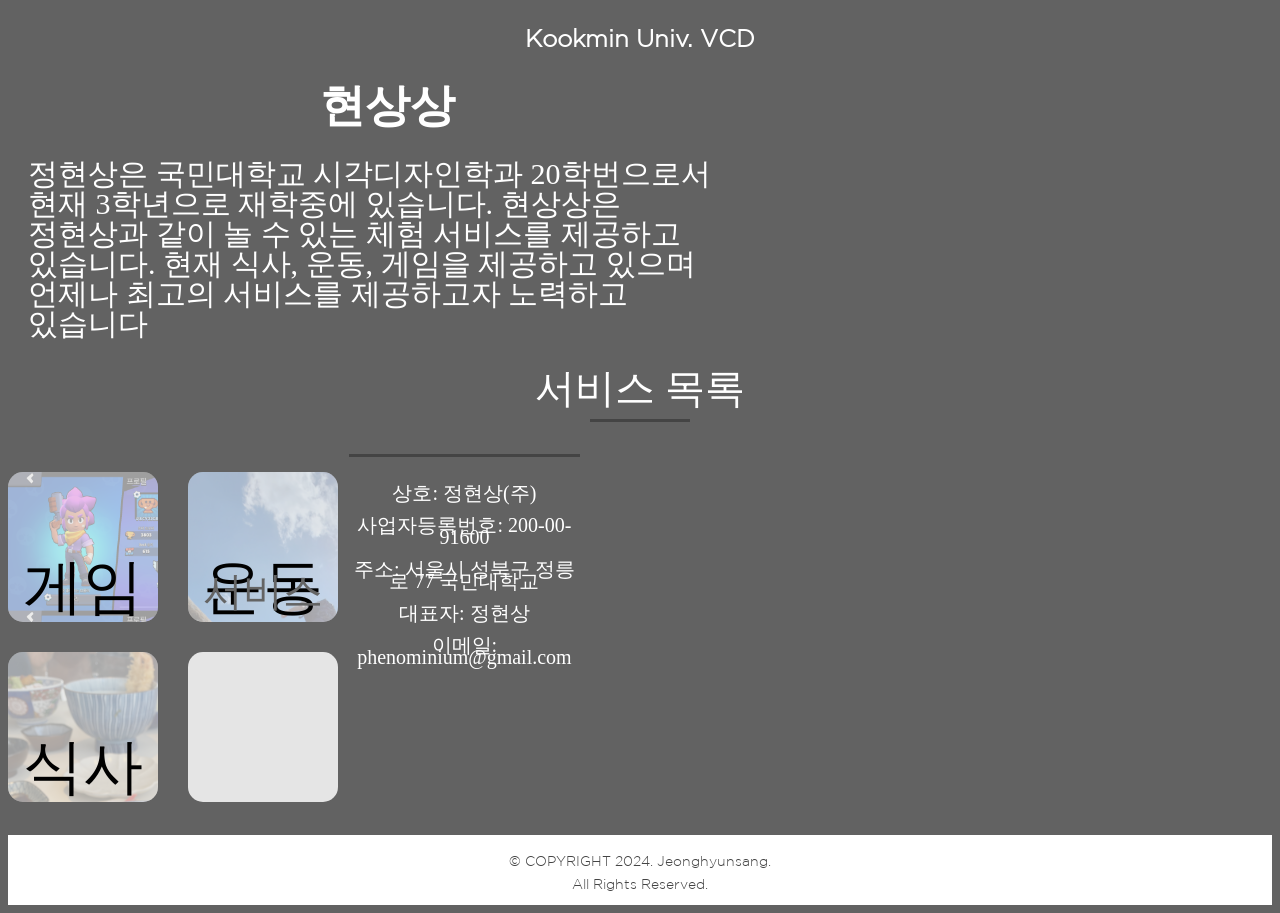
==== index.html @ a93185b3 "sports" ====
<!DOCTYPE html>
<html>
<head>
<meta name="viewport" content="width=device-width, initial-scale=1.0">
<link rel="stylesheet" href="./index.css">
</head>

<div class="title-header" >
  <h2>Kookmin Univ. VCD
  </h2>
</div>

<div style="overflow:auto">

  <div class="main">
    <h2>현상상</h2>
    <p>정현상은 국민대학교 시각디자인학과 20학번으로서 현재 3학년으로 재학중에 있습니다. 현상상은 정현상과 같이 놀 수 있는 체험 서비스를 제공하고 있습니다. 현재 식사, 운동, 게임을 제공하고 있으며 언제나 최고의 서비스를 제공하고자 노력하고  있습니다 </p>
  </div>

  <div class="service">서비스 목록</div>
  <div class="line"></div>

  <div class="menu"> 
    <a class="game" onclick="showPopup()"><div class="gg">게임</div></a>

    <a class="sports" onclick="showPopup2()"><div class="gg">운동</div></a>

    <a class="meal" onclick="showPopup1()"><div class="gg">식사</div></a>

    <div class="popup1" id="popup1">
      <div class="popup-meal">
          <span class="close" onclick="closePopup1()">&times;</span>
          <ol class="list">
         <li>매운 요리나 바다향이 강한 음식(ex.굴,홍합 등) 불가</li>
         <li>면류를 취식 시, 되도록 소리를 줄이기 </li>
         <li>가능한 나무의자나 좌식 테이블보다는 쿠션 의자를 이용하기</li>
         <li>혼잡한 시간대나 웨이팅이 있는 가게는 가급적 피하기
        </li>
         <li>입안에 음식물이 있는 상태로 대화하지 않기</li>
         <li>같이 수저 세팅하거나, 물 세팅 도와줄 것</li>
         <li>메뉴 선정을 쉽게 못함으로 주도적으로 메뉴 선정 할 것</li>
         <li>음식 사진 촬영시 1분 이상 찍지 않기</li>
         <li>되도록 다양한 메뉴 시키기</li>
         <li>낮에는 술 마시지 않기</li>
        </ol>
        <button class="button">동의합니다</button>
      </div>
  </div>
    <a class="prepared"><div class="gg1">서비스 준비중</div></a>
  </div>


  <div class="popup2" id="popup2">
    <div class="popup-sports">
        <span class="close" onclick="closePopup2()">&times;</span>
        <ol class="list">
       <li>목적지까지의 이동시간이 1시간 이내만 가능 
      </li>
       <li>처음하는 운동일 시, 최소 휴식시간 (20분) 보장 필수
 </li>
       <li>이틀연속 이용은 불가능 (최소 하루 휴식 보장)
      </li>
       <li>비상상황에 대처가 불가능함으로 운동 전에
        스스로 스트레칭 하고 안전사고에 유의
      </li>
       <li>하루에 두번 이상 이용 불가
      </li>
       <li>목숨 걸고 감정적으로 하지않기
      </li>
       <li>아프거나 힘들경우 즉시 보고</li>
       <li>운동 내기를 할 경우 서로가 부담되지않는 선에서 가능</li>
       <li>웃으면서 즐길 수 있을정도로만 하기</li>
       <li>기온이 30도 이상일 경우, 야외 활동 불가 (수영장 등 예외)</li>
      </ol>
      <a href ="reservation.html"button class="button" onclick="agree()">동의합니다</a>
    </div>
</div>


  <div class="popup" id="popup">
    <div class="popup-content">
        <span class="close" onclick="closePopup()">&times;</span>
        <ol class="list">
        <li>공포게임을 플레이 할 경우 갑작스러운 큰 소리 주의</li>
       <li>과한 비난 금지, 어떠한 플레이든 따뜻하게 대할 것 </li>
       <li>보드 게임 시 2시간이 넘어가는 순간 집중력 저하가 일어날 수 있음</li>
       <li>어떠한 결과든 승복하고 받아들이기
      </li>
       <li>시간 연장은 최대 1시간 까지 가능</li>
       <li>부정적인 태도 금지</li>
       <li>때때로 승패를 받아들이는데 시간이 걸릴 수도 있음</li>
       <li>즐기는 것을 최우선으로 하기</li>
       <li>중간 중간 휴식시간 5분 필수</li>
       <li>기물 파손 유의</li>
      </ol>
      <button class="button">동의합니다</button>
    </div>
</div>


  <div class="right">
    <div class="line2"></div>
    <p>상호: 정현상(주)</p>
    <p>사업자등록번호: 200-00-91600</p>
    <p>주소: 서울시 성북구 정릉로 77 국민대학교 </p>
    <p>대표자: 정현상</p>
    <p>이메일: phenominium@gmail.com</p>
  </div>
</div>

<div class="copyrights">
    © COPYRIGHT 2024. Jeonghyunsang. <br>All Rights Reserved.
</div>
<script src="./index.js"></script>
</body>
</html>
---- index.css ----
@font-face{
    font-family: 'gotham';
    src: url(./font/Gotham-Font/GothamLight.ttf);
}

@font-face{
  font-family: 'dongle';
  src: url(./font/Dongle-Light.ttf);
}

* {
    box-sizing: border-box;   
    color: white;
}

body{
  background-color: #626262;

}

.title-header {
  text-align:center;
  border-radius: 20px;
}

.title-header h2 {
  font-size: 24px;
  font-family: 'gotham';
  color:rgb(255, 255, 255);
  line-height: 20px;
  margin: 0;
  padding: 20px 0 6px;
}

.service{
  font-size: 40px;
  text-align: center;
  font-family: 'dongle';
  line-height: 40px;
}

.menu {
  float: left;
  text-align: center;
  display: grid;
  grid-template-columns: repeat(2, 150px);
  grid-template-rows: repeat(2, 150px);
  gap: 30px;
  justify-content:center;
  padding: 40px 0 30px 0;
  font-family: 'dongle';
  font-size: 30px;
  overflow: hidden;
}

.menu a {
  background-color: #e5e5e5;
  display: block;
  color: black;
  border-radius: 15px;
}

.game {
  position: relative; 
  display: inline-block;
  line-height: 30vh;
  font-size: 60px;
  cursor: pointer;
}

.game::before {
  content: ""; 
  position: absolute; 
  top: 0;
  left: 0;
  width: 100%;
  height: 100%;
  background-image: url(./img/IMG_1696.PNG) ;
  border-radius: 15px;
  background-size: 200%;
  opacity: 0.3;
}

.game:hover::before {
  opacity: 1; 
  transform: 1s linear;
}

.popup {
  display: none;
  position: fixed;
  top: 0;
  left: 0;
  width: 100%;
  height: 100%;
  background-color: rgba(0, 0, 0, 0.5);
  z-index: 999;
  word-break: keep-all;
  font-family: 'dongle';
  font-size: 30px;
  
}

.popup1 {
  display: none;
  position: fixed;
  top: 0;
  left: 0;
  width: 100%;
  height: 100%;
  background-color: rgba(0, 0, 0, 0.5);
  z-index: 999;
  word-break: keep-all;
  font-family: 'dongle';
  font-size: 30px;
}

.popup2 {
  display: none;
  position: fixed;
  top: 0;
  left: 0;
  width: 100%;
  height: 100%;
  background-color: rgba(0, 0, 0, 0.5);
  z-index: 999;
  word-break: keep-all;
  font-family: 'dongle';
  font-size: 30px;
}

.popup-content {
  background-color: rgb(70, 70, 70);
  color:#f5f5f5;
  width: 400px;
  padding: 20px;
  border-radius: 0px;
  position: absolute;
  top: 50%;
  left: 50%;
  transform: translate(-50%, -50%);
  display: flex;
  flex-direction: column;
  justify-content: space-between;
  height: auto;
  line-height: 30px;
}

.popup-meal {
  background-color: rgb(70, 70, 70);
  color:#f5f5f5;
  width: 400px;
  padding: 20px;
  border-radius: 10px;
  position: absolute;
  top: 50%;
  left: 50%;
  transform: translate(-50%, -50%);
  display: flex;
  flex-direction: column;
  height: auto;
  line-height: 30px;
  text-align: left;

}


.popup-sports {
  background-color: rgb(70, 70, 70);
  color:#f5f5f5;
  width: 400px;
  padding: 20px;
  border-radius: 10px;
  position: absolute;
  top: 50%;
  left: 50%;
  transform: translate(-50%, -50%);
  display: flex;
  flex-direction: column;
  justify-content: space-between;
  height: auto;
  line-height: 30px;
  text-align: left;
}


.close {
  position: relative;
  right: 3%;
  cursor: pointer;
  font-size: 100px;
}


.sports {
  position: relative; 
  display: inline-block;
  line-height: 30vh;
  font-size: 60px;
}

.sports::before {
  content: ""; 
  position: absolute; 
  top: 0;
  left: 0;
  width: 100%;
  height: 100%;
  background-image: url(./img/IMG_1608.JPG) ;
  border-radius: 15px;
  background-size: 200%;
  opacity: 0.3;
}


.meal {
  position: relative; 
  display: inline-block;
  font-size: 60px;
  line-height: 30vh;

}

.meal::before {
  content: ""; 
  position: absolute; 
  top: 0;
  left: 0;
  width: 100%;
  height: 100%;
  background-image: url(./img/IMG_1694.JPG) ;
  border-radius: 15px;
  background-size: 200%;
  opacity: 0.3;
}

.prepared{
  line-height: 30vh;
  background-color: #ffcdcd;
  font-size: 40px;
}



.main {
  position: relative;
  width: 60%;
  padding: 0 20px;
  text-align: center;
  word-break: keep-all;
  line-height: 30px;
  font-family: 'dongle';
  font-size: 30px;
}


.main p{
  text-align: left;
}

.line {
  border-top: 3px solid #444444;
  margin: 10px auto;
  width: 100px;        
}

.line2 {
  border-top: 3px solid #444444;
  margin: 10px auto;
  width: 100%;        
  margin-bottom: 30px;
}

.right {
  color: rgb(103, 103, 103);
  float: left;
  width: 20%;
  padding: 11px;
  margin-top: 1px;
  text-align: center;
  font-size: 20px;
  line-height: 0.6;
  font-family: 'dongle';

}

.copyrights{
    bottom: 0;
    color: #444444;
    padding: 15px;
    background-color:#ffffff;
    text-align:center;
    font-size: 14px;
    margin-top:3px;
    line-height: 23px;
    height: 70px;
    font-family: 'gotham';
}

@media only screen and (max-width: 620px) {
  /* For mobile phones: */
  .menu, .main, .right {
    width: 100%;
    overflow-x: hidden;
  }
}

.gg{
  position: relative;
  color: black;
  display: block;
  width: 100%;
  height: 100%;
  display: flex;
  justify-content: center;
  align-items: center;
  padding-top: 80px;
}

.gg1{
  position: relative;
  color: rgb(100, 100, 100);
  display: block;
  width: 100%;
  height: 100%;
  display: flex;
  justify-content: center;
  align-items: center;
}

.list{
  margin: 10px 0 20px 0;
}

.button{
  width: 90px;
  height: 30px;
  color: rgb(0, 0, 0);
  position: relative;
  left: 50%;
  transform: translate(-50%,-0%);
  font-size: 30px;
  line-height: 26px;
  background-color:none;
  font-family: 'dongle';
  box-shadow: rgb(0, 0, 0,0.9) 0px 3px 6px 0px;
  text-align: center;
  background-color: rgb(255, 255, 255);
  border-radius: 15px;
}

a{
  text-decoration: none;
  cursor: pointer;
}
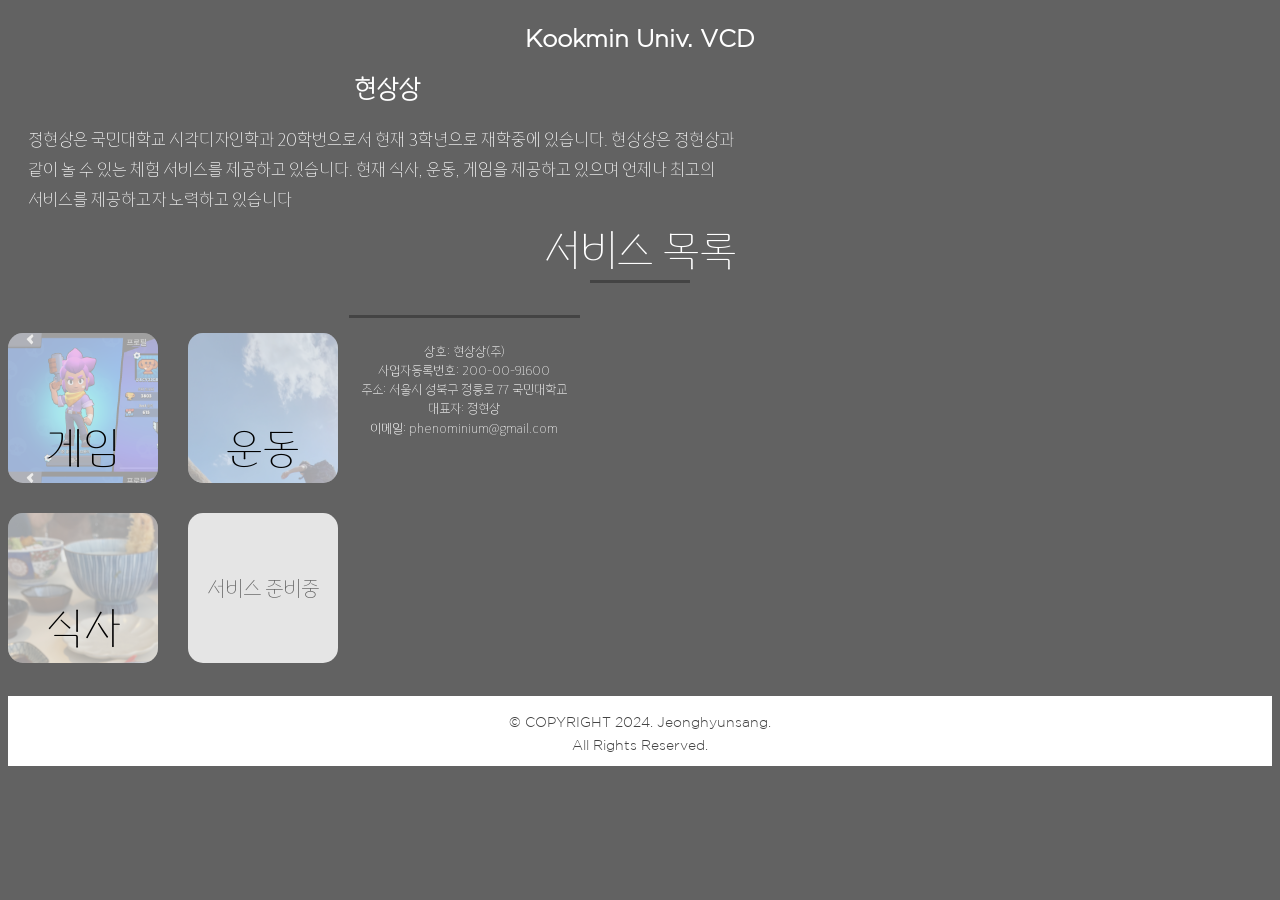
==== commit cc7f4be7: "dd" ====
--- a/index.html
+++ b/index.html
@@ -43,7 +43,7 @@
          <li>되도록 다양한 메뉴 시키기</li>
          <li>낮에는 술 마시지 않기</li>
         </ol>
-        <button class="button">동의합니다</button>
+        <a href="./meal.html" button class="button">동의합니다</a>
       </div>
   </div>
     <a class="prepared"><div class="gg1">서비스 준비중</div></a>
@@ -72,7 +72,7 @@
        <li>웃으면서 즐길 수 있을정도로만 하기</li>
        <li>기온이 30도 이상일 경우, 야외 활동 불가 (수영장 등 예외)</li>
       </ol>
-      <a href ="reservation.html"button class="button" onclick="agree()">동의합니다</a>
+      <a href ="sports.html"button class="button" onclick="agree()">동의합니다</a>
     </div>
 </div>
 
@@ -93,14 +93,14 @@
        <li>중간 중간 휴식시간 5분 필수</li>
        <li>기물 파손 유의</li>
       </ol>
-      <button class="button">동의합니다</button>
+      <a href="./game.html" button class="button">동의합니다</a>
     </div>
 </div>
 
 
   <div class="right">
     <div class="line2"></div>
-    <p>상호: 정현상(주)</p>
+    <p>상호: 현상상(주)</p>
     <p>사업자등록번호: 200-00-91600</p>
     <p>주소: 서울시 성북구 정릉로 77 국민대학교 </p>
     <p>대표자: 정현상</p>
--- a/index.css
+++ b/index.css
@@ -5,7 +5,12 @@
 
 @font-face{
   font-family: 'dongle';
-  src: url(./font/Dongle-Light.ttf);
+  src: url(./font/TAEBAEK\ milkyway.ttf);
+}
+
+@font-face{
+  font-family: 'tae';
+  src: url(./font/TAEBAEK\ milkyway.ttf);
 }
 
 * {
@@ -35,7 +40,7 @@
 .service{
   font-size: 40px;
   text-align: center;
-  font-family: 'dongle';
+  font-family: 'tae';
   line-height: 40px;
 }
 
@@ -48,7 +53,7 @@
   gap: 30px;
   justify-content:center;
   padding: 40px 0 30px 0;
-  font-family: 'dongle';
+  font-family: 'tae';
   font-size: 30px;
   overflow: hidden;
 }
@@ -64,7 +69,7 @@
   position: relative; 
   display: inline-block;
   line-height: 30vh;
-  font-size: 60px;
+  font-size: 40px;
   cursor: pointer;
 }
 
@@ -97,7 +102,7 @@
   z-index: 999;
   word-break: keep-all;
   font-family: 'dongle';
-  font-size: 30px;
+  font-size: 16px;
   
 }
 
@@ -112,7 +117,7 @@
   z-index: 999;
   word-break: keep-all;
   font-family: 'dongle';
-  font-size: 30px;
+  font-size: 16px;
 }
 
 .popup2 {
@@ -126,7 +131,7 @@
   z-index: 999;
   word-break: keep-all;
   font-family: 'dongle';
-  font-size: 30px;
+  font-size: 16px;
 }
 
 .popup-content {
@@ -186,9 +191,9 @@
 
 .close {
   position: relative;
-  right: 3%;
+  right: 0%;
   cursor: pointer;
-  font-size: 100px;
+  font-size: 50px;
 }
 
 
@@ -196,7 +201,7 @@
   position: relative; 
   display: inline-block;
   line-height: 30vh;
-  font-size: 60px;
+  font-size: 40px;
 }
 
 .sports::before {
@@ -216,7 +221,7 @@
 .meal {
   position: relative; 
   display: inline-block;
-  font-size: 60px;
+  font-size: 40px;
   line-height: 30vh;
 
 }
@@ -235,9 +240,8 @@
 }
 
 .prepared{
-  line-height: 30vh;
-  background-color: #ffcdcd;
-  font-size: 40px;
+  bottom: 30px;
+  font-size: 20px;
 }
 
 
@@ -250,7 +254,7 @@
   word-break: keep-all;
   line-height: 30px;
   font-family: 'dongle';
-  font-size: 30px;
+  font-size: 16px;
 }
 
 
@@ -272,13 +276,12 @@
 }
 
 .right {
-  color: rgb(103, 103, 103);
   float: left;
   width: 20%;
   padding: 11px;
   margin-top: 1px;
   text-align: center;
-  font-size: 20px;
+  font-size: 12px;
   line-height: 0.6;
   font-family: 'dongle';
 
@@ -339,7 +342,7 @@
   position: relative;
   left: 50%;
   transform: translate(-50%,-0%);
-  font-size: 30px;
+  font-size: 16px;
   line-height: 26px;
   background-color:none;
   font-family: 'dongle';
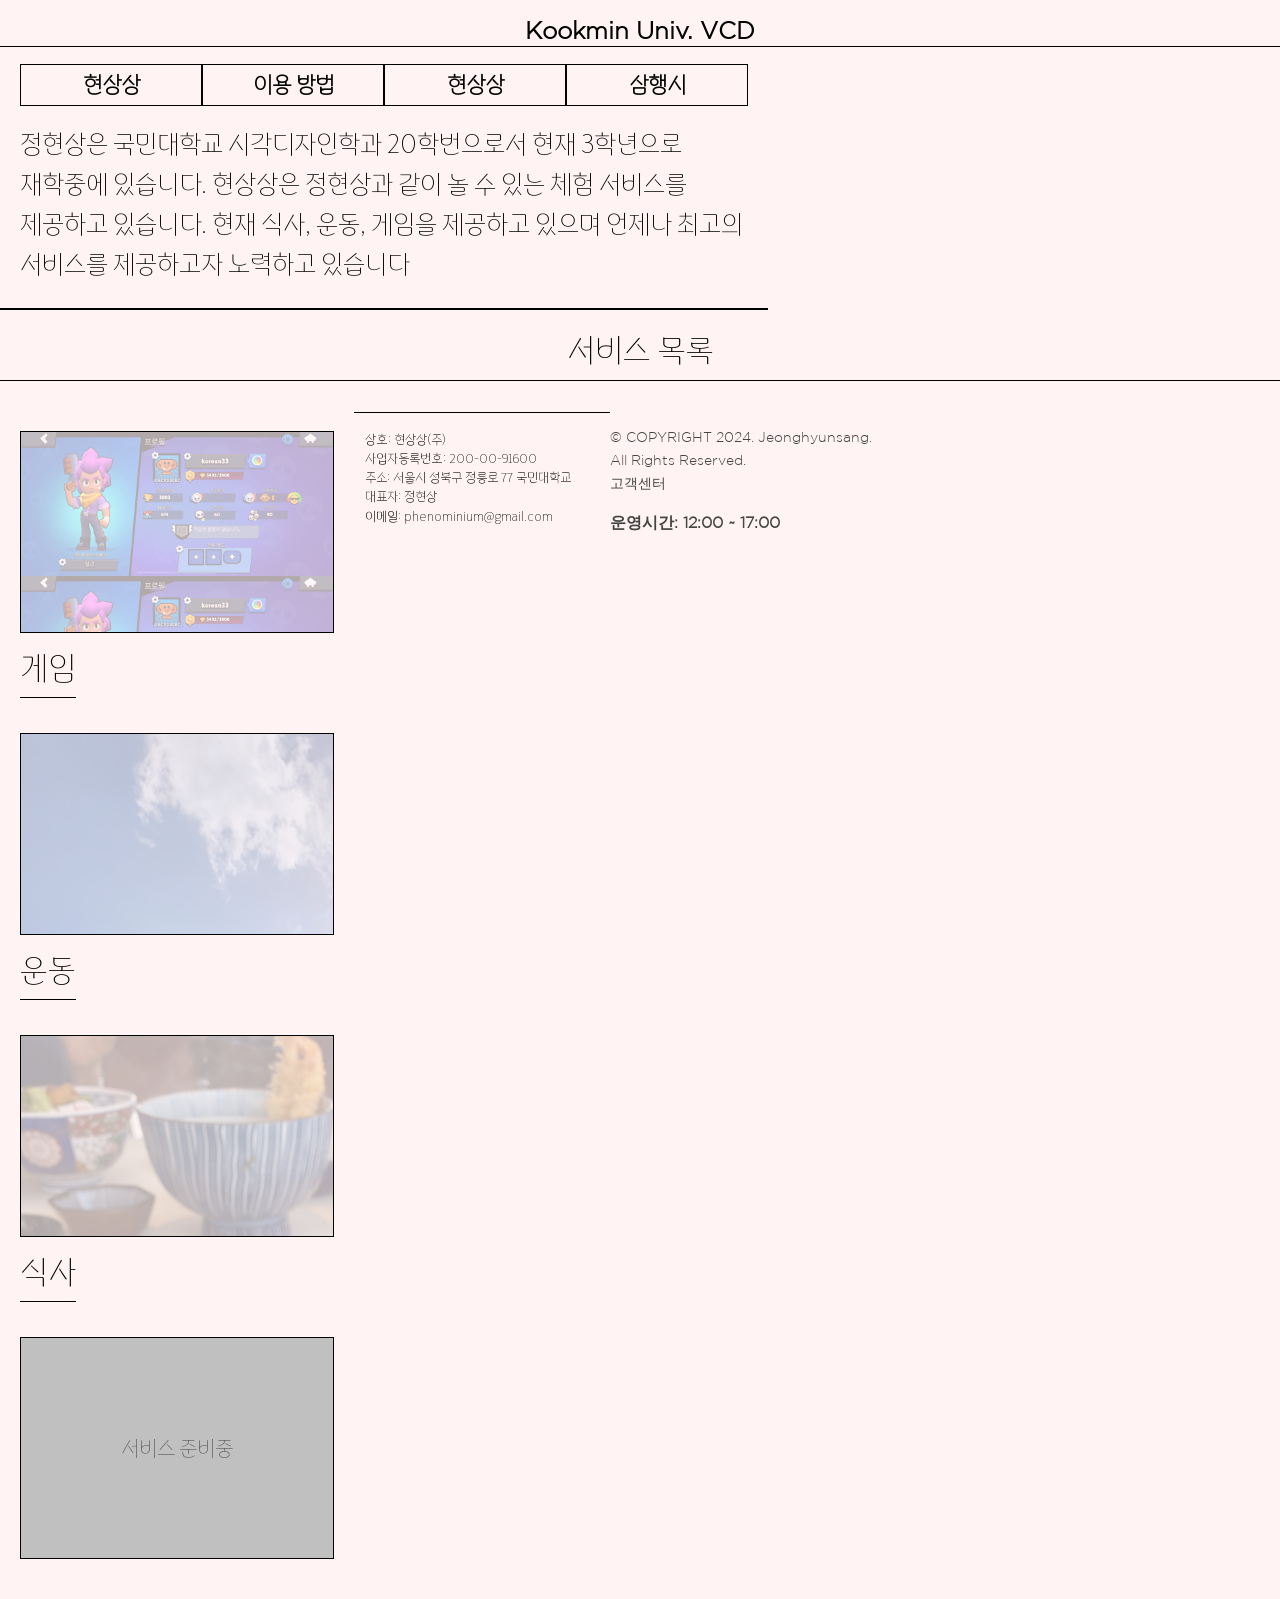
==== commit 899b889d: "az" ====
--- a/index.html
+++ b/index.html
@@ -5,49 +5,66 @@
 <link rel="stylesheet" href="./index.css">
 </head>
 
-<div class="title-header" >
+
+<div class="title-header">
   <h2>Kookmin Univ. VCD
   </h2>
 </div>
 
-<div style="overflow:auto">
 
   <div class="main">
-    <h2>현상상</h2>
-    <p>정현상은 국민대학교 시각디자인학과 20학번으로서 현재 3학년으로 재학중에 있습니다. 현상상은 정현상과 같이 놀 수 있는 체험 서비스를 제공하고 있습니다. 현재 식사, 운동, 게임을 제공하고 있으며 언제나 최고의 서비스를 제공하고자 노력하고  있습니다 </p>
+      <div class="click">
+    <h2 onclick="showInfo1()">현상상</h2>
+    <h2 onclick="showInfo2()">이용 방법</h2>
+    <h2 onclick="showInfo3()">현상상</h2>
+    <h2 onclick="showInfo4()">삼행시</h2>
+      </div>
+      <div class="info1" id="info1"><p>정현상은 국민대학교 시각디자인학과 20학번으로서 현재 3학년으로 재학중에 있습니다. 현상상은 정현상과 같이 놀 수 있는 체험 서비스를 제공하고 있습니다. 현재 식사, 운동, 게임을 제공하고 있으며 언제나 최고의 서비스를 제공하고자 노력하고  있습니다 </p></div>
+      <div class="info2" id="info2"><p><ol>
+        <li>원하는 서비스를 선택한다</li>
+        <li>유의사항을 꼼꼼히 읽어본다</li>    <li>동의하기를 누른 후, 원하는 날짜 및 시간대를 선택한다</li>    
+        <li>필수 정보를 기입하고 답장이 오기를 기다린다</li>
+      </ol> </p></div>
+      <div class="info3" id="info3"><p>반갑습니다 </p></div>
+      <div class="info4" id="info4"><p>정:정말힘들다 <br>현:현상이랑 친해지는 건 <br> 상: 상담문의 </p></div>
   </div>
 
   <div class="service">서비스 목록</div>
-  <div class="line"></div>
 
   <div class="menu"> 
-    <a class="game" onclick="showPopup()"><div class="gg">게임</div></a>
+    <a class="game" onclick="showPopup()">
+    </a>
+    <div class="gg">게임</div>
 
-    <a class="sports" onclick="showPopup2()"><div class="gg">운동</div></a>
+    <a class="sports" onclick="showPopup2()"></a>
+    <div class="gg">운동</div>
 
-    <a class="meal" onclick="showPopup1()"><div class="gg">식사</div></a>
+    <a class="meal" onclick="showPopup1()"></a>
+    <div class="gg">식사</div>
 
-    <div class="popup1" id="popup1">
-      <div class="popup-meal">
-          <span class="close" onclick="closePopup1()">&times;</span>
-          <ol class="list">
-         <li>매운 요리나 바다향이 강한 음식(ex.굴,홍합 등) 불가</li>
-         <li>면류를 취식 시, 되도록 소리를 줄이기 </li>
-         <li>가능한 나무의자나 좌식 테이블보다는 쿠션 의자를 이용하기</li>
-         <li>혼잡한 시간대나 웨이팅이 있는 가게는 가급적 피하기
-        </li>
-         <li>입안에 음식물이 있는 상태로 대화하지 않기</li>
-         <li>같이 수저 세팅하거나, 물 세팅 도와줄 것</li>
-         <li>메뉴 선정을 쉽게 못함으로 주도적으로 메뉴 선정 할 것</li>
-         <li>음식 사진 촬영시 1분 이상 찍지 않기</li>
-         <li>되도록 다양한 메뉴 시키기</li>
-         <li>낮에는 술 마시지 않기</li>
-        </ol>
-        <a href="./meal.html" button class="button">동의합니다</a>
-      </div>
-  </div>
     <a class="prepared"><div class="gg1">서비스 준비중</div></a>
   </div>
+
+  <div class="popup1" id="popup1">
+    <div class="popup-meal">
+        <span class="close" onclick="closePopup1()">&times;</span>
+        <ol class="list">
+          <li>매운 요리나 바다향이 강한 음식(ex.굴, 홍합 등) 불가</li>
+          <li>면류를 취식 시, 되도록 소리를 줄이기 </li>
+          <li>가능한 나무 의자나 좌식 테이블보다는 쿠션 의자를 이용하기</li>
+          <li>혼잡한 시간대나 웨이팅이 있는 가게는 가급적 피하기
+         </li>
+          <li>입안에 음식물이 있는 상태로 대화하지 않기</li>
+          <li>같이 수저 세팅하거나, 물 세팅 도와줄 것</li>
+          <li>메뉴 선정을 쉽게 못함으로 주도적으로 메뉴 선정할 것</li>
+          <li>음식 사진 촬영 시 1분 이상 찍지 않기</li>
+          <li>되도록 다양한 메뉴 시키기</li>
+          <li>낮에는 술 마시지 않기</li>
+         </ol>
+      <a href ="meal.html"button class="button" onclick="agree()">동의합니다</a>
+    </div>
+</div>
+
 
 
   <div class="popup2" id="popup2">
@@ -56,20 +73,20 @@
         <ol class="list">
        <li>목적지까지의 이동시간이 1시간 이내만 가능 
       </li>
-       <li>처음하는 운동일 시, 최소 휴식시간 (20분) 보장 필수
+       <li>처음 하는 운동일 시, 최소 휴식시간 (20분) 보장 필수
  </li>
-       <li>이틀연속 이용은 불가능 (최소 하루 휴식 보장)
+       <li>이틀 연속 이용은 불가능 (최소 하루 휴식 보장)
       </li>
-       <li>비상상황에 대처가 불가능함으로 운동 전에
-        스스로 스트레칭 하고 안전사고에 유의
+       <li>비상 상황에 대처가 불가능함으로 운동 전에
+        스스로 스트레칭하고 안전사고에 유의
       </li>
-       <li>하루에 두번 이상 이용 불가
+       <li>하루에 두 번 이상 이용 불가
       </li>
-       <li>목숨 걸고 감정적으로 하지않기
+       <li>목숨 걸고 감정적으로 하지 않기
       </li>
        <li>아프거나 힘들경우 즉시 보고</li>
-       <li>운동 내기를 할 경우 서로가 부담되지않는 선에서 가능</li>
-       <li>웃으면서 즐길 수 있을정도로만 하기</li>
+       <li>운동 내기를 할 경우 서로가 부담되지 않는 선에서 가능</li>
+       <li>웃으면서 즐길 수 있을 정도로만 하기</li>
        <li>기온이 30도 이상일 경우, 야외 활동 불가 (수영장 등 예외)</li>
       </ol>
       <a href ="sports.html"button class="button" onclick="agree()">동의합니다</a>
@@ -81,17 +98,17 @@
     <div class="popup-content">
         <span class="close" onclick="closePopup()">&times;</span>
         <ol class="list">
-        <li>공포게임을 플레이 할 경우 갑작스러운 큰 소리 주의</li>
+        <li>공포게임을 할 경우 갑작스러운 큰 소리 주의</li>
        <li>과한 비난 금지, 어떠한 플레이든 따뜻하게 대할 것 </li>
        <li>보드 게임 시 2시간이 넘어가는 순간 집중력 저하가 일어날 수 있음</li>
        <li>어떠한 결과든 승복하고 받아들이기
       </li>
-       <li>시간 연장은 최대 1시간 까지 가능</li>
+       <li>시간 연장은 최대 1시간까지 가능</li>
        <li>부정적인 태도 금지</li>
-       <li>때때로 승패를 받아들이는데 시간이 걸릴 수도 있음</li>
+       <li>때때로 승패를 받아들이는 데 시간이 걸릴 수도 있음</li>
        <li>즐기는 것을 최우선으로 하기</li>
        <li>중간 중간 휴식시간 5분 필수</li>
-       <li>기물 파손 유의</li>
+       <li>화난다고 물건 험하게 다루지않기</li>
       </ol>
       <a href="./game.html" button class="button">동의합니다</a>
     </div>
@@ -99,7 +116,6 @@
 
 
   <div class="right">
-    <div class="line2"></div>
     <p>상호: 현상상(주)</p>
     <p>사업자등록번호: 200-00-91600</p>
     <p>주소: 서울시 성북구 정릉로 77 국민대학교 </p>
@@ -108,9 +124,19 @@
   </div>
 </div>
 
+
 <div class="copyrights">
-    © COPYRIGHT 2024. Jeonghyunsang. <br>All Rights Reserved.
+    © COPYRIGHT 2024. Jeonghyunsang. <br>All Rights Reserved.<br>
+    <a>고객센터</a>
+    <h3>운영시간: 12:00 ~ 17:00</h3>
+  
 </div>
+
+<div class="ask">
+
+</div>
+
+
 <script src="./index.js"></script>
 </body>
 </html>
--- a/index.css
+++ b/index.css
@@ -15,62 +15,71 @@
 
 * {
     box-sizing: border-box;   
-    color: white;
-}
+}
+
 
 body{
-  background-color: #626262;
-
+  background-color: #fff3f3;
+  height: 100%;
+  margin: 0;
+  padding: 0;
 }
 
 .title-header {
   text-align:center;
-  border-radius: 20px;
+  width: 100%;
+  margin: 0;
+  padding: 0;
+  border-bottom: 1px solid black;
 }
 
 .title-header h2 {
   font-size: 24px;
   font-family: 'gotham';
-  color:rgb(255, 255, 255);
+  color:rgb(0, 0, 0);
   line-height: 20px;
   margin: 0;
   padding: 20px 0 6px;
 }
 
 .service{
-  font-size: 40px;
+  font-size: 30px;
+  margin-top: 1px;
   text-align: center;
   font-family: 'tae';
-  line-height: 40px;
-}
+  background-color: none;
+  line-height: 60px;
+  margin-bottom: 30px;
+  border-bottom: 1px solid black;
+}
+
+
 
 .menu {
   float: left;
   text-align: center;
-  display: grid;
-  grid-template-columns: repeat(2, 150px);
-  grid-template-rows: repeat(2, 150px);
-  gap: 30px;
   justify-content:center;
-  padding: 40px 0 30px 0;
   font-family: 'tae';
+  padding: 20px;
   font-size: 30px;
   overflow: hidden;
-}
+  height: 100%;
+}
+
 
 .menu a {
-  background-color: #e5e5e5;
   display: block;
   color: black;
-  border-radius: 15px;
+  border-radius: 0;
+  margin-bottom:20px;
+  padding: 100px;
 }
 
 .game {
   position: relative; 
-  display: inline-block;
-  line-height: 30vh;
-  font-size: 40px;
   cursor: pointer;
+  height: 200px;
+  border: 1px solid black;
 }
 
 .game::before {
@@ -81,17 +90,41 @@
   width: 100%;
   height: 100%;
   background-image: url(./img/IMG_1696.PNG) ;
-  border-radius: 15px;
-  background-size: 200%;
+  background-size: 100%;
   opacity: 0.3;
 }
 
-.game:hover::before {
-  opacity: 1; 
-  transform: 1s linear;
-}
+
 
 .popup {
+  display: none;
+  position: fixed;
+  top: 0;
+  left: 0;
+  width: 100%;
+  height: 100%;
+  background-color: rgba(18, 18, 18, 0.5);
+  z-index: 999;
+  word-break: keep-all;
+  font-family: 'dongle';
+  font-size: 18px;  
+}
+
+.popup1 {
+  display: none;
+  position: fixed;
+  top: 0;
+  left: 0;
+  width: 100%;
+  height: 100%;
+  background-color: rgba(18, 18, 18, 0.5);
+  z-index: 999;
+  word-break: keep-all;
+  font-family: 'dongle';
+  font-size: 18px;  
+}
+
+.popup2 {
   display: none;
   position: fixed;
   top: 0;
@@ -103,90 +136,54 @@
   word-break: keep-all;
   font-family: 'dongle';
   font-size: 16px;
-  
-}
-
-.popup1 {
-  display: none;
-  position: fixed;
-  top: 0;
-  left: 0;
-  width: 100%;
-  height: 100%;
-  background-color: rgba(0, 0, 0, 0.5);
-  z-index: 999;
-  word-break: keep-all;
-  font-family: 'dongle';
-  font-size: 16px;
-}
-
-.popup2 {
-  display: none;
-  position: fixed;
-  top: 0;
-  left: 0;
-  width: 100%;
-  height: 100%;
-  background-color: rgba(0, 0, 0, 0.5);
-  z-index: 999;
-  word-break: keep-all;
-  font-family: 'dongle';
-  font-size: 16px;
 }
 
 .popup-content {
-  background-color: rgb(70, 70, 70);
-  color:#f5f5f5;
+  background-color: rgb(189, 189, 189);
+  border: 1px solid black;
   width: 400px;
   padding: 20px;
-  border-radius: 0px;
   position: absolute;
   top: 50%;
   left: 50%;
   transform: translate(-50%, -50%);
   display: flex;
   flex-direction: column;
-  justify-content: space-between;
-  height: auto;
-  line-height: 30px;
+  line-height: 40px;
+  font-size: 20px;
 }
 
 .popup-meal {
-  background-color: rgb(70, 70, 70);
-  color:#f5f5f5;
+  background-color: rgb(189, 189, 189);
+  border: 1px solid black;
   width: 400px;
   padding: 20px;
-  border-radius: 10px;
   position: absolute;
   top: 50%;
   left: 50%;
   transform: translate(-50%, -50%);
   display: flex;
   flex-direction: column;
-  height: auto;
-  line-height: 30px;
-  text-align: left;
-
+  line-height: 40px;
+  font-size: 20px;
 }
 
 
 .popup-sports {
-  background-color: rgb(70, 70, 70);
-  color:#f5f5f5;
+  background-color: rgb(189, 189, 189);
+  border: 1px solid black;
   width: 400px;
   padding: 20px;
-  border-radius: 10px;
   position: absolute;
   top: 50%;
   left: 50%;
   transform: translate(-50%, -50%);
   display: flex;
   flex-direction: column;
-  justify-content: space-between;
-  height: auto;
-  line-height: 30px;
-  text-align: left;
-}
+  line-height: 40px;
+  font-size: 20px;
+}
+
 
 
 .close {
@@ -202,6 +199,8 @@
   display: inline-block;
   line-height: 30vh;
   font-size: 40px;
+  height: 200px;
+  border: 1px solid black;
 }
 
 .sports::before {
@@ -212,7 +211,6 @@
   width: 100%;
   height: 100%;
   background-image: url(./img/IMG_1608.JPG) ;
-  border-radius: 15px;
   background-size: 200%;
   opacity: 0.3;
 }
@@ -223,6 +221,7 @@
   display: inline-block;
   font-size: 40px;
   line-height: 30vh;
+  border: 1px solid black;
 
 }
 
@@ -234,7 +233,6 @@
   width: 100%;
   height: 100%;
   background-image: url(./img/IMG_1694.JPG) ;
-  border-radius: 15px;
   background-size: 200%;
   opacity: 0.3;
 }
@@ -242,6 +240,9 @@
 .prepared{
   bottom: 30px;
   font-size: 20px;
+  background-color: #c0c0c0;
+  border: 1px solid black;
+
 }
 
 
@@ -252,21 +253,46 @@
   padding: 0 20px;
   text-align: center;
   word-break: keep-all;
-  line-height: 30px;
-  font-family: 'dongle';
-  font-size: 16px;
+  line-height: 40px;
+  font-family: 'tae';
+  font-size: 24px;
+  margin-bottom: 10px;
+  border-bottom: 2px solid black;
 }
 
 
 .main p{
   text-align: left;
-}
-
-.line {
-  border-top: 3px solid #444444;
-  margin: 10px auto;
-  width: 100px;        
-}
+  color: rgb(0, 0, 0);
+  margin-top: 0;
+}
+
+.click{
+  display: grid;
+  grid-template-columns: repeat(4,1fr);
+  font-size: 14px;
+  margin-bottom: 0;
+}
+
+.click > * {
+  border: 1px solid black;
+}
+
+.info2{
+  position: relative;
+  right: 10px;
+  display: none;
+  text-align: left;
+  margin-top: -20px;
+}
+
+.info3{
+  display: none;
+}
+.info4{
+  display: none;
+}
+
 
 .line2 {
   border-top: 3px solid #444444;
@@ -275,29 +301,32 @@
   margin-bottom: 30px;
 }
 
+
 .right {
   float: left;
   width: 20%;
   padding: 11px;
   margin-top: 1px;
-  text-align: center;
+  text-align: left;
   font-size: 12px;
   line-height: 0.6;
   font-family: 'dongle';
-
-}
+  border-top: 1px solid black;
+}
+
+
 
 .copyrights{
     bottom: 0;
     color: #444444;
     padding: 15px;
-    background-color:#ffffff;
-    text-align:center;
+    text-align:left;
     font-size: 14px;
     margin-top:3px;
     line-height: 23px;
-    height: 70px;
+    height: 100px;
     font-family: 'gotham';
+    justify-content: left;
 }
 
 @media only screen and (max-width: 620px) {
@@ -308,51 +337,67 @@
   }
 }
 
+.list{
+  color: rgb(0, 0, 0);
+}
+
 .gg{
   position: relative;
-  color: black;
+  color: rgb(0, 0, 0);
+  width: 100%;
+  height: 100%;
+  display: flex;
+  justify-content: left;
+  margin-bottom: 50px;
+  text-decoration: underline;
+  text-decoration-thickness: 1px; /* 밑줄 두께 설정 */
+  text-underline-offset: 20px; /* 밑줄 위치 설정 */
+}
+
+.gg1{
+  position: relative;
+  color: rgb(100, 100, 100);
   display: block;
   width: 100%;
   height: 100%;
   display: flex;
   justify-content: center;
   align-items: center;
-  padding-top: 80px;
-}
-
-.gg1{
-  position: relative;
-  color: rgb(100, 100, 100);
-  display: block;
-  width: 100%;
-  height: 100%;
-  display: flex;
-  justify-content: center;
-  align-items: center;
-}
-
-.list{
-  margin: 10px 0 20px 0;
-}
+}
+
 
 .button{
-  width: 90px;
-  height: 30px;
+  width: 100px;
+  height: 40px;
   color: rgb(0, 0, 0);
   position: relative;
   left: 50%;
   transform: translate(-50%,-0%);
-  font-size: 16px;
-  line-height: 26px;
-  background-color:none;
+  font-size: 18px;
+  line-height: 34px;
   font-family: 'dongle';
   box-shadow: rgb(0, 0, 0,0.9) 0px 3px 6px 0px;
   text-align: center;
   background-color: rgb(255, 255, 255);
-  border-radius: 15px;
 }
 
 a{
   text-decoration: none;
   cursor: pointer;
+}
+
+.ask{
+  bottom: 0;
+  color: #444444;
+  padding: 15px;
+  text-align:left;
+  font-size: 14px;
+  margin-top:3px;
+  line-height: 23px;
+  font-family: 'tae';
+  justify-content: left;
+}
+
+.ask a{
+  font-size: 14pt;
 }
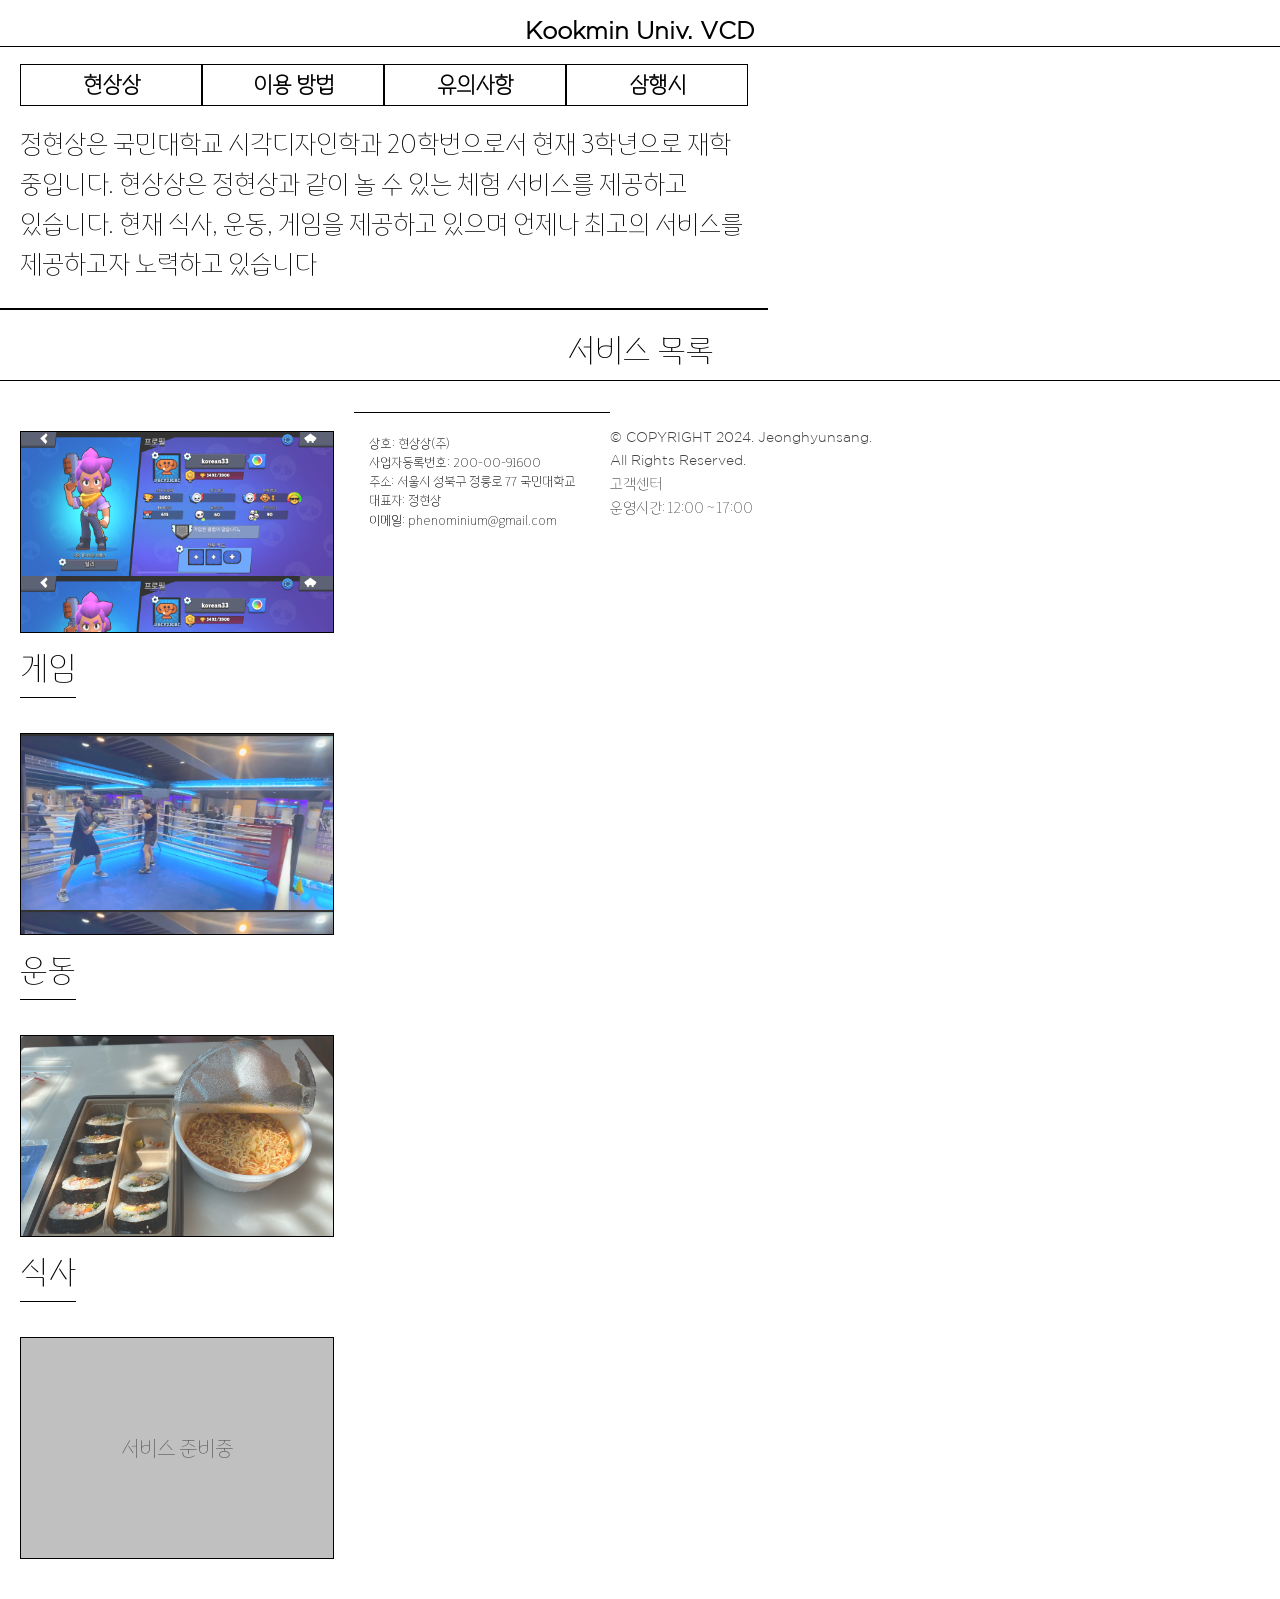
==== commit 818371a2: "done" ====
--- a/index.html
+++ b/index.html
@@ -16,17 +16,26 @@
       <div class="click">
     <h2 onclick="showInfo1()">현상상</h2>
     <h2 onclick="showInfo2()">이용 방법</h2>
-    <h2 onclick="showInfo3()">현상상</h2>
+    <h2 onclick="showInfo3()">유의사항</h2>
     <h2 onclick="showInfo4()">삼행시</h2>
       </div>
-      <div class="info1" id="info1"><p>정현상은 국민대학교 시각디자인학과 20학번으로서 현재 3학년으로 재학중에 있습니다. 현상상은 정현상과 같이 놀 수 있는 체험 서비스를 제공하고 있습니다. 현재 식사, 운동, 게임을 제공하고 있으며 언제나 최고의 서비스를 제공하고자 노력하고  있습니다 </p></div>
+      <div class="info1" id="info1"><p>정현상은 국민대학교 시각디자인학과 20학번으로서 현재 3학년으로 재학 중입니다. 현상상은 정현상과 같이 놀 수 있는 체험 서비스를 제공하고 있습니다. 현재 식사, 운동, 게임을 제공하고 있으며 언제나 최고의 서비스를 제공하고자 노력하고 있습니다 </p></div>
       <div class="info2" id="info2"><p><ol>
         <li>원하는 서비스를 선택한다</li>
         <li>유의사항을 꼼꼼히 읽어본다</li>    <li>동의하기를 누른 후, 원하는 날짜 및 시간대를 선택한다</li>    
-        <li>필수 정보를 기입하고 답장이 오기를 기다린다</li>
+        <li>필수 정보를 기입하고 "예약이 완료되었습니다" 알림이 뜰 때까지 기다리기</li>
+        <li>확정 답장이 오면 만나러 가기</li>
       </ol> </p></div>
-      <div class="info3" id="info3"><p>반갑습니다 </p></div>
-      <div class="info4" id="info4"><p>정:정말힘들다 <br>현:현상이랑 친해지는 건 <br> 상: 상담문의 </p></div>
+      <div class="info3" id="info3"><p>
+        <ol>
+          <li>저녁 8시 이후로는 이메일 확인이 불가능함으로 답장이 늦어질 수 있습니다.</li>
+          <li>장소는 추후 협의하겠습니다</li>
+          <li>카드 혹은 결제수단은 꼭 가지고 다녀주세요</li>   
+          <li>컨디션 난조일 경우 약 8시간 전까지 연락드리겠습니다</li>
+          <li>7월중순까지는 홀숫날에만 운영합니다.</li>
+
+      </ol></p></div>
+      <div class="info4" id="info4"><p>정: 정말 힘들다 <br>현: 현상이랑 친해지는 건 <br> 상: 상담문의 </p></div>
   </div>
 
   <div class="service">서비스 목록</div>
@@ -47,7 +56,7 @@
 
   <div class="popup1" id="popup1">
     <div class="popup-meal">
-        <span class="close" onclick="closePopup1()">&times;</span>
+      <div class="warning">유의사항</div>
         <ol class="list">
           <li>매운 요리나 바다향이 강한 음식(ex.굴, 홍합 등) 불가</li>
           <li>면류를 취식 시, 되도록 소리를 줄이기 </li>
@@ -61,7 +70,10 @@
           <li>되도록 다양한 메뉴 시키기</li>
           <li>낮에는 술 마시지 않기</li>
          </ol>
-      <a href ="meal.html"button class="button" onclick="agree()">동의합니다</a>
+         <div class="yn">
+          <span class="button1" onclick="closePopup1()">반대합니다</span>
+          <a href="./meal.html" class="button">동의합니다</a>
+      </div>
     </div>
 </div>
 
@@ -69,11 +81,11 @@
 
   <div class="popup2" id="popup2">
     <div class="popup-sports">
-        <span class="close" onclick="closePopup2()">&times;</span>
+      <div class="warning">유의사항</div>
         <ol class="list">
        <li>목적지까지의 이동시간이 1시간 이내만 가능 
       </li>
-       <li>처음 하는 운동일 시, 최소 휴식시간 (20분) 보장 필수
+       <li>처음 하는 운동일 시, 최소 휴식 시간 (20분) 보장 필수
  </li>
        <li>이틀 연속 이용은 불가능 (최소 하루 휴식 보장)
       </li>
@@ -84,19 +96,22 @@
       </li>
        <li>목숨 걸고 감정적으로 하지 않기
       </li>
-       <li>아프거나 힘들경우 즉시 보고</li>
+       <li>아프거나 힘들 경우 즉시 보고</li>
        <li>운동 내기를 할 경우 서로가 부담되지 않는 선에서 가능</li>
        <li>웃으면서 즐길 수 있을 정도로만 하기</li>
        <li>기온이 30도 이상일 경우, 야외 활동 불가 (수영장 등 예외)</li>
       </ol>
-      <a href ="sports.html"button class="button" onclick="agree()">동의합니다</a>
+      <div class="yn">
+        <span class="button1" onclick="closePopup2()">반대합니다</span>
+        <a href="./sports.html" class="button">동의합니다</a>
+    </div>
     </div>
 </div>
 
 
   <div class="popup" id="popup">
     <div class="popup-content">
-        <span class="close" onclick="closePopup()">&times;</span>
+        <div class="warning">유의사항</div>
         <ol class="list">
         <li>공포게임을 할 경우 갑작스러운 큰 소리 주의</li>
        <li>과한 비난 금지, 어떠한 플레이든 따뜻하게 대할 것 </li>
@@ -107,10 +122,13 @@
        <li>부정적인 태도 금지</li>
        <li>때때로 승패를 받아들이는 데 시간이 걸릴 수도 있음</li>
        <li>즐기는 것을 최우선으로 하기</li>
-       <li>중간 중간 휴식시간 5분 필수</li>
+       <li>중간중간 휴식 시간 5분 필수</li>
        <li>화난다고 물건 험하게 다루지않기</li>
       </ol>
-      <a href="./game.html" button class="button">동의합니다</a>
+      <div class="yn">
+        <span class="button1" onclick="closePopup()">반대합니다</span>
+        <a href="./game.html" class="button">동의합니다</a>
+    </div>
     </div>
 </div>
 
@@ -124,11 +142,9 @@
   </div>
 </div>
 
-
 <div class="copyrights">
     © COPYRIGHT 2024. Jeonghyunsang. <br>All Rights Reserved.<br>
-    <a>고객센터</a>
-    <h3>운영시간: 12:00 ~ 17:00</h3>
+    <a>고객센터 <br>운영시간: 12:00 ~ 17:00</a>
   
 </div>
 
@@ -136,7 +152,6 @@
 
 </div>
 
-
 <script src="./index.js"></script>
 </body>
 </html>
--- a/index.css
+++ b/index.css
@@ -19,7 +19,7 @@
 
 
 body{
-  background-color: #fff3f3;
+  background-color: #ffffff;
   height: 100%;
   margin: 0;
   padding: 0;
@@ -91,10 +91,8 @@
   height: 100%;
   background-image: url(./img/IMG_1696.PNG) ;
   background-size: 100%;
-  opacity: 0.3;
-}
-
-
+  opacity: 0.8;
+}
 
 .popup {
   display: none;
@@ -139,9 +137,8 @@
 }
 
 .popup-content {
-  background-color: rgb(189, 189, 189);
-  border: 1px solid black;
-  width: 400px;
+  background-color: rgb(249, 249, 249);
+  border: 1px solid black;
   padding: 20px;
   position: absolute;
   top: 50%;
@@ -151,12 +148,17 @@
   flex-direction: column;
   line-height: 40px;
   font-size: 20px;
+  height: 80%;
+  width: 95%;
+  overflow: auto;
 }
 
 .popup-meal {
-  background-color: rgb(189, 189, 189);
-  border: 1px solid black;
-  width: 400px;
+  background-color: rgb(249, 249, 249);
+  border: 1px solid black;
+  height: 80%;
+  width: 95%;
+  overflow: auto;
   padding: 20px;
   position: absolute;
   top: 50%;
@@ -170,9 +172,11 @@
 
 
 .popup-sports {
-  background-color: rgb(189, 189, 189);
-  border: 1px solid black;
-  width: 400px;
+  background-color: rgb(249, 249, 249);
+  border: 1px solid black;
+  height: 80%;
+  width: 95%;
+  overflow: auto;
   padding: 20px;
   position: absolute;
   top: 50%;
@@ -191,6 +195,13 @@
   right: 0%;
   cursor: pointer;
   font-size: 50px;
+
+}
+
+.warning{
+  position: relative;
+  text-align: center;
+  border-bottom: 1px solid black;
 }
 
 
@@ -210,9 +221,9 @@
   left: 0;
   width: 100%;
   height: 100%;
-  background-image: url(./img/IMG_1608.JPG) ;
-  background-size: 200%;
-  opacity: 0.3;
+  background-image: url(./img/sports1.jpg) ;
+  background-size: 100%;
+  opacity: 0.8;
 }
 
 
@@ -232,9 +243,9 @@
   left: 0;
   width: 100%;
   height: 100%;
-  background-image: url(./img/IMG_1694.JPG) ;
-  background-size: 200%;
-  opacity: 0.3;
+  background-image: url(./img/food.jpg) ;
+  background-size: 100%;
+  opacity: 0.8;
 }
 
 .prepared{
@@ -280,14 +291,19 @@
 
 .info2{
   position: relative;
-  right: 10px;
+  right: 15px;
   display: none;
   text-align: left;
   margin-top: -20px;
 }
 
 .info3{
-  display: none;
+  position: relative;
+  right: 15px;
+  display: none;
+  text-align: left;
+  margin-top: -20px;
+
 }
 .info4{
   display: none;
@@ -305,7 +321,7 @@
 .right {
   float: left;
   width: 20%;
-  padding: 11px;
+  padding: 15px;
   margin-top: 1px;
   text-align: left;
   font-size: 12px;
@@ -313,7 +329,6 @@
   font-family: 'dongle';
   border-top: 1px solid black;
 }
-
 
 
 .copyrights{
@@ -329,6 +344,10 @@
     justify-content: left;
 }
 
+.copyrights a{
+  font-family: 'tae';
+}
+
 @media only screen and (max-width: 620px) {
   /* For mobile phones: */
   .menu, .main, .right {
@@ -365,20 +384,29 @@
   align-items: center;
 }
 
-
-.button{
+.yn{
+  position: relative;
+  display: grid;
+  grid-template-columns: repeat(2, 1fr);
+  justify-content: center; /* 수평 가운데 정렬 */
+  align-items: center; /* 수직 가운데 정렬 */
+}
+
+.button, .button1{
+  position: relative;
   width: 100px;
   height: 40px;
   color: rgb(0, 0, 0);
-  position: relative;
-  left: 50%;
-  transform: translate(-50%,-0%);
   font-size: 18px;
-  line-height: 34px;
-  font-family: 'dongle';
-  box-shadow: rgb(0, 0, 0,0.9) 0px 3px 6px 0px;
+  line-height: 40px;
+  font-family: 'dongle';
+  border: 1px solid black;
+  /* box-shadow: 0px 3px 6px rgba(0, 0, 0, 0.9); */
   text-align: center;
-  background-color: rgb(255, 255, 255);
+}
+
+.button1{
+  left: 30%;
 }
 
 a{
@@ -400,4 +428,4 @@
 
 .ask a{
   font-size: 14pt;
-}+}
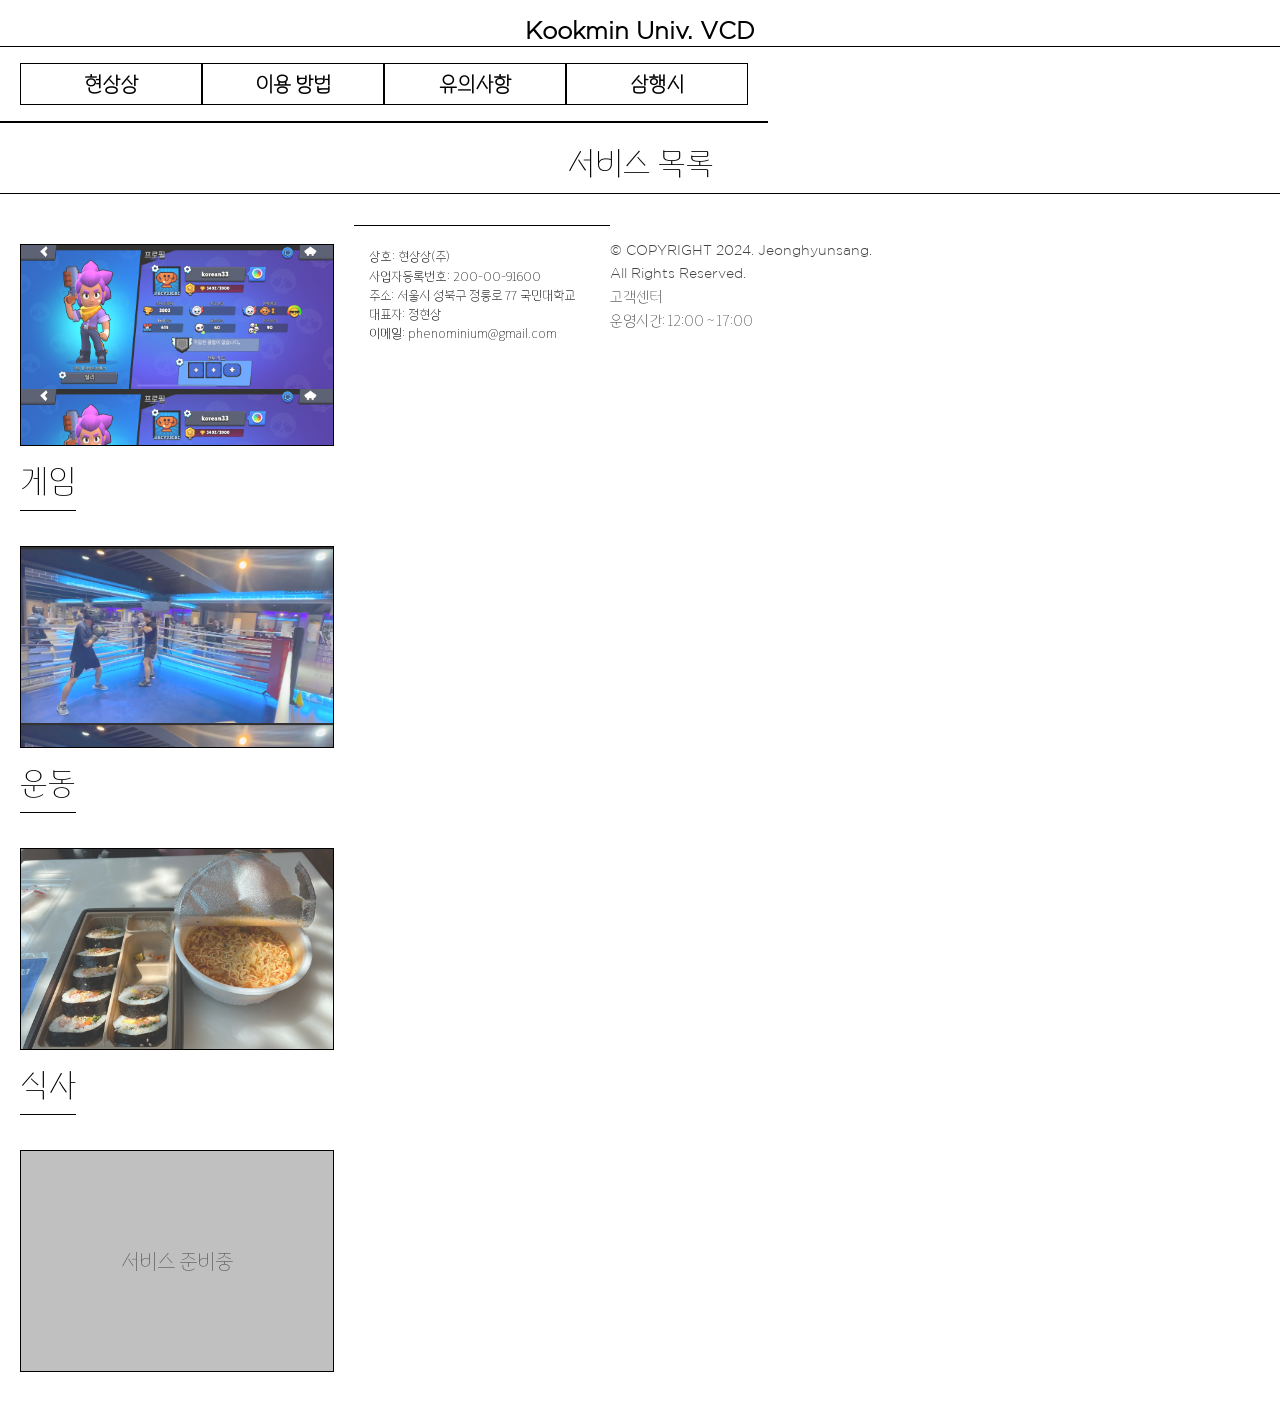
==== commit 5d41c862: "done" ====
--- a/index.html
+++ b/index.html
@@ -19,7 +19,7 @@
     <h2 onclick="showInfo3()">유의사항</h2>
     <h2 onclick="showInfo4()">삼행시</h2>
       </div>
-      <div class="info1" id="info1"><p>정현상은 국민대학교 시각디자인학과 20학번으로서 현재 3학년으로 재학 중입니다. 현상상은 정현상과 같이 놀 수 있는 체험 서비스를 제공하고 있습니다. 현재 식사, 운동, 게임을 제공하고 있으며 언제나 최고의 서비스를 제공하고자 노력하고 있습니다 </p></div>
+      <div class="info1" id="info1"><p>정현상은 국민대학교 시각디자인학과 20학번으로서 현재 3학년으로 재학 중입니다. 현상상은 정현상과 같이 놀 수 있는 체험 서비스를 제공하고 있습니다. 현재 식사, 운동, 게임을 제공하고 있으며 언제나 최고의 서비스를 제공하고자 노력합니다. </p></div>
       <div class="info2" id="info2"><p><ol>
         <li>원하는 서비스를 선택한다</li>
         <li>유의사항을 꼼꼼히 읽어본다</li>    <li>동의하기를 누른 후, 원하는 날짜 및 시간대를 선택한다</li>    
--- a/index.css
+++ b/index.css
@@ -266,7 +266,7 @@
   word-break: keep-all;
   line-height: 40px;
   font-family: 'tae';
-  font-size: 24px;
+  font-size: 20px;
   margin-bottom: 10px;
   border-bottom: 2px solid black;
 }
@@ -281,7 +281,7 @@
 .click{
   display: grid;
   grid-template-columns: repeat(4,1fr);
-  font-size: 14px;
+  font-size: 13px;
   margin-bottom: 0;
 }
 
@@ -289,24 +289,36 @@
   border: 1px solid black;
 }
 
-.info2{
-  position: relative;
-  right: 15px;
+.info1{
+  position: relative;
   display: none;
   text-align: left;
   margin-top: -20px;
+  padding-left: 100px;
+}
+
+.info2{
+  position: relative;
+  right: 20px;
+  display: none;
+  text-align: left;
+  margin-top: -40px;
+    padding-left: 100px;
 }
 
 .info3{
   position: relative;
-  right: 15px;
+  right: 20px;
   display: none;
   text-align: left;
-  margin-top: -20px;
-
+  margin-top: -40px;
+  padding-left: 100px;
 }
 .info4{
-  display: none;
+    margin-top: -20px;
+
+  display: none;
+    padding-left: 100px;
 }
 
 
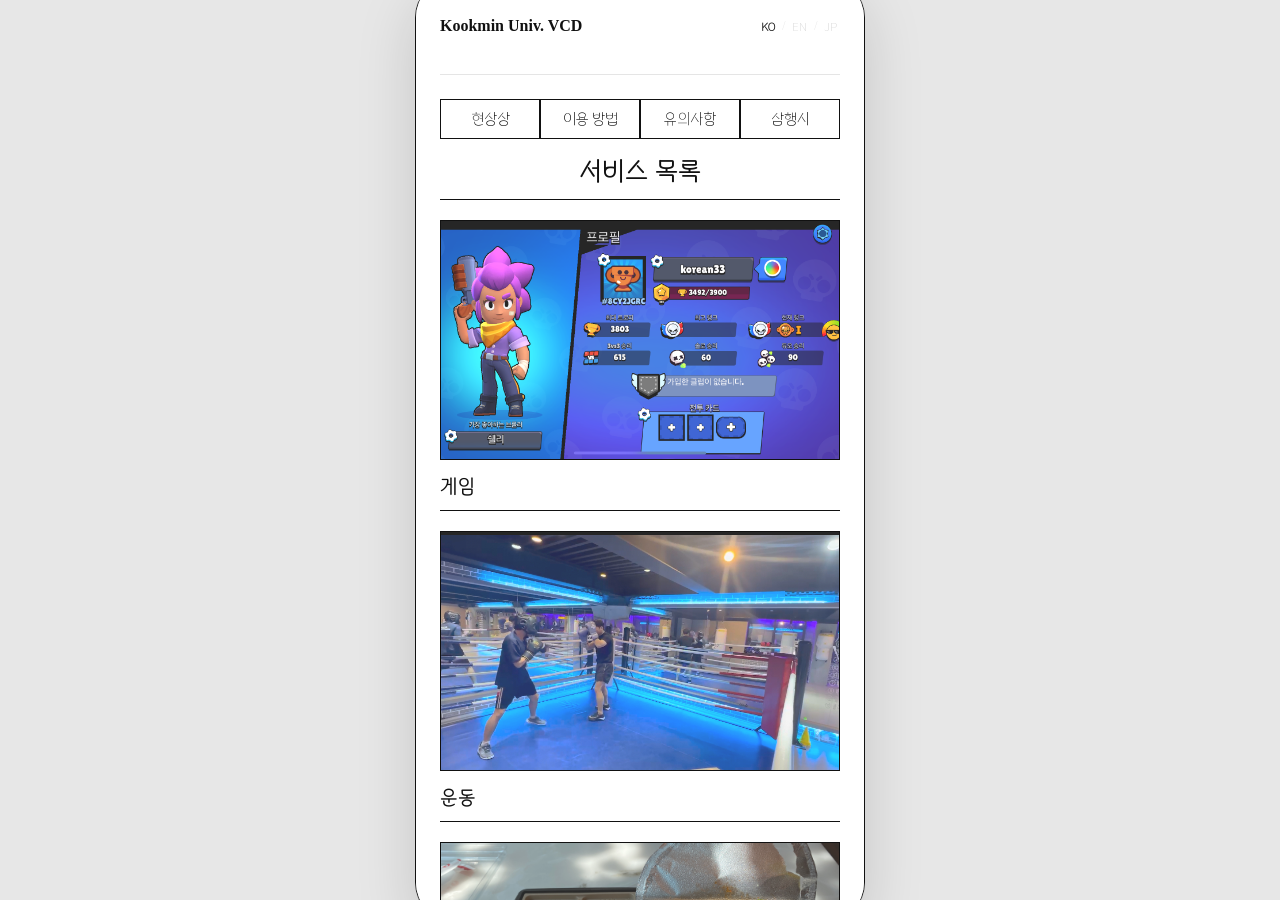
==== commit 45e78e00: "z" ====
--- a/index.html
+++ b/index.html
@@ -1,157 +1,177 @@
 <!DOCTYPE html>
 <html>
 <head>
-<meta name="viewport" content="width=device-width, initial-scale=1.0">
-<link rel="stylesheet" href="./index.css">
+    <meta name="viewport" content="width=device-width, initial-scale=1.0">
+    <title>Kookmin Univ. VCD</title>
+    <link rel="stylesheet" href="./index.css">
 </head>
+<body>
 
+  <div id="app-wrapper">
 
 <div class="title-header">
-  <h2>Kookmin Univ. VCD
-  </h2>
-</div>
+      <a href="./index.html" class="logo-link">
+        <h2 data-lang="header_title">Kookmin Univ. VCD</h2>
+      </a>
+      
+      <div class="lang-selector">
+        <button onclick="setLanguage('ko')" class="active" id="lang-ko">KO</button>
+        <span class="lang-divider">/</span>
+        <button onclick="setLanguage('en')" id="lang-en">EN</button>
+        <span class="lang-divider">/</span>
+        <button onclick="setLanguage('jp')" id="lang-jp">JP</button>
+      </div>
+    </div>
 
+    
+    <div class="main">
+      <div class="click">
+        <h2 onclick="showInfo1()" data-lang="tab_present">현상상</h2>
+        <h2 onclick="showInfo2()" data-lang="tab_howTo">이용 방법</h2>
+        <h2 onclick="showInfo3()" data-lang="tab_notice">유의사항</h2>
+        <h2 onclick="showInfo4()" data-lang="tab_poem">삼행시</h2>
+      </div>
+      <div class="info1" id="info1">
+        <p data-lang="info1_text">정현상은 국민대학교 시각디자인학과 20학번으로서 현재 졸업을 기다리고 있습니다. 현상상은 정현상과 같이 놀 수 있는 체험 서비스를 제공하고 있습니다. 언제나 최고의 서비스를 제공하고자 노력합니다.</p>
+      </div>
+      <div class="info2" id="info2">
+        <p>
+          <ol>
+            <li data-lang="info2_1">원하는 서비스를 선택한다</li>
+            <li data-lang="info2_2">유의사항을 꼼꼼히 읽어본다</li>   
+            <li data-lang="info2_3">동의하기를 누른 후, 원하는 날짜 및 시간대를 선택한다</li>    
+            <li data-lang="info2_4">필수 정보를 기입하고 "예약이 완료되었습니다" 알림이 뜰 때까지 기다리기</li>
+            <li data-lang="info2_5">확정 답장이 오면 만나러 가기</li>
+          </ol> 
+        </p>
+      </div>
+      <div class="info3" id="info3">
+        <p>
+          <ol>
+            <li data-lang="info3_1">저녁 8시 이후로는 이메일 확인이 불가능함으로 답장이 늦어질 수 있습니다.</li>
+            <li data-lang="info3_2">장소는 추후 협의하겠습니다</li>
+            <li data-lang="info3_3">카드 혹은 결제수단은 꼭 가지고 다녀주세요</li>   
+            <li data-lang="info3_4">컨디션 난조일 경우 약 8시간 전까지 연락드리겠습니다</li>
+            <li data-lang="info3_5">7월중순까지는 홀숫날에만 운영합니다.</li>
+          </ol>
+        </p>
+      </div>
+      <div class="info4" id="info4">
+        <p data-lang="info4_text">정: 정말 힘들다 <br>현: 현상이랑 친해지는 건 <br> 상: 상담문의 </p>
+      </div>
+    </div>
 
-  <div class="main">
-      <div class="click">
-    <h2 onclick="showInfo1()">현상상</h2>
-    <h2 onclick="showInfo2()">이용 방법</h2>
-    <h2 onclick="showInfo3()">유의사항</h2>
-    <h2 onclick="showInfo4()">삼행시</h2>
+    <div class="service" data-lang="service_title">서비스 목록</div>
+
+    <div class="menu"> 
+      <div class="menu-item-wrapper">
+        <div class="game" onclick="showPopup()"></div>
+        <div class="gg" data-lang="menu_game">게임</div>
       </div>
-      <div class="info1" id="info1"><p>정현상은 국민대학교 시각디자인학과 20학번으로서 현재 3학년으로 재학 중입니다. 현상상은 정현상과 같이 놀 수 있는 체험 서비스를 제공하고 있습니다. 현재 식사, 운동, 게임을 제공하고 있으며 언제나 최고의 서비스를 제공하고자 노력합니다. </p></div>
-      <div class="info2" id="info2"><p><ol>
-        <li>원하는 서비스를 선택한다</li>
-        <li>유의사항을 꼼꼼히 읽어본다</li>    <li>동의하기를 누른 후, 원하는 날짜 및 시간대를 선택한다</li>    
-        <li>필수 정보를 기입하고 "예약이 완료되었습니다" 알림이 뜰 때까지 기다리기</li>
-        <li>확정 답장이 오면 만나러 가기</li>
-      </ol> </p></div>
-      <div class="info3" id="info3"><p>
-        <ol>
-          <li>저녁 8시 이후로는 이메일 확인이 불가능함으로 답장이 늦어질 수 있습니다.</li>
-          <li>장소는 추후 협의하겠습니다</li>
-          <li>카드 혹은 결제수단은 꼭 가지고 다녀주세요</li>   
-          <li>컨디션 난조일 경우 약 8시간 전까지 연락드리겠습니다</li>
-          <li>7월중순까지는 홀숫날에만 운영합니다.</li>
 
-      </ol></p></div>
-      <div class="info4" id="info4"><p>정: 정말 힘들다 <br>현: 현상이랑 친해지는 건 <br> 상: 상담문의 </p></div>
+      <div class="menu-item-wrapper">
+        <div class="sports" onclick="showPopup1()"></div>
+        <div class="gg" data-lang="menu_sports">운동</div>
+      </div>
+
+      <div class="menu-item-wrapper">
+        <div class="meal" onclick="showPopup2()"></div>
+        <div class="gg" data-lang="menu_meal">식사</div>
+      </div>
+
+      <div class="menu-item-wrapper">
+        <div class="prepared">
+          <div class="gg1" data-lang="menu_preparing">서비스 준비중</div>
+        </div>
+      </div>
+    </div>
+
+    <footer class="app-footer">
+      <div class="footer-info">
+        <p><span data-lang="footer_company">상호</span> 현상상(주)</p>
+        <p><span data-lang="footer_owner">대표자</span> 정현상</p>
+        <p><span data-lang="footer_biznum">사업자등록번호</span> 200-00-91600</p>
+        <p><span data-lang="footer_addr">주소</span> 서울시 성북구 정릉로 77 국민대학교</p>
+        <p><span data-lang="footer_email">이메일</span> phenominium@gmail.com</p>
+      </div>
+
+      <div class="footer-bottom">
+        <div class="cs-center">
+          <p class="cs-title" data-lang="footer_cs">고객센터</p>
+          <p data-lang="footer_hours">운영시간 12:00 ~ 17:00</p>
+        </div>
+        <p class="copyright">© 2024. Jeonghyunsang. All Rights Reserved.</p>
+      </div>
+    </footer>
   </div>
 
-  <div class="service">서비스 목록</div>
-
-  <div class="menu"> 
-    <a class="game" onclick="showPopup()">
-    </a>
-    <div class="gg">게임</div>
-
-    <a class="sports" onclick="showPopup2()"></a>
-    <div class="gg">운동</div>
-
-    <a class="meal" onclick="showPopup1()"></a>
-    <div class="gg">식사</div>
-
-    <a class="prepared"><div class="gg1">서비스 준비중</div></a>
+  <div class="popup" id="popup">
+      <div class="popup-meal">
+        <div class="warning" data-lang="popup_warn">유의사항</div>
+        <ol class="list">
+          <li data-lang="p_g1">공포게임을 할 경우 갑작스러운 큰 소리 주의</li>
+          <li data-lang="p_g2">과한 비난 금지, 어떠한 플레이든 따뜻하게 대할 것 </li>
+          <li data-lang="p_g3">보드 게임 시 2시간이 넘어가는 순간 집중력 저하가 일어날 수 있음</li>
+          <li data-lang="p_g4">어떠한 결과든 승복하고 받아들이기</li>
+          <li data-lang="p_g5">시간 연장은 최대 1시간까지 가능</li>
+          <li data-lang="p_g6">부정적인 태도 금지</li>
+          <li data-lang="p_g7">때때로 승패를 받아들이는 데 시간이 걸릴 수도 있음</li>
+          <li data-lang="p_g8">즐기는 것을 최우선으로 하기</li>
+          <li data-lang="p_g9">중간중간 휴식 시간 5분 필수</li>
+          <li data-lang="p_g10">화난다고 물건 험하게 다루지않기</li>
+        </ol>
+        <div class="yn">
+          <span class="button1" onclick="closePopup()" data-lang="popup_cancel">반대합니다</span>
+          <a href="./game.html" class="button" data-lang="popup_agree">동의합니다</a>
+        </div>
+      </div>
   </div>
 
   <div class="popup1" id="popup1">
-    <div class="popup-meal">
-      <div class="warning">유의사항</div>
+      <div class="popup-sports">
+        <div class="warning" data-lang="popup_warn">유의사항</div>
         <ol class="list">
-          <li>매운 요리나 바다향이 강한 음식(ex.굴, 홍합 등) 불가</li>
-          <li>면류를 취식 시, 되도록 소리를 줄이기 </li>
-          <li>가능한 나무 의자나 좌식 테이블보다는 쿠션 의자를 이용하기</li>
-          <li>혼잡한 시간대나 웨이팅이 있는 가게는 가급적 피하기
-         </li>
-          <li>입안에 음식물이 있는 상태로 대화하지 않기</li>
-          <li>같이 수저 세팅하거나, 물 세팅 도와줄 것</li>
-          <li>메뉴 선정을 쉽게 못함으로 주도적으로 메뉴 선정할 것</li>
-          <li>음식 사진 촬영 시 1분 이상 찍지 않기</li>
-          <li>되도록 다양한 메뉴 시키기</li>
-          <li>낮에는 술 마시지 않기</li>
-         </ol>
-         <div class="yn">
-          <span class="button1" onclick="closePopup1()">반대합니다</span>
-          <a href="./meal.html" class="button">동의합니다</a>
+          <li data-lang="p_s1">목적지까지의 이동시간이 1시간 이내만 가능</li>
+          <li data-lang="p_s2">처음 하는 운동일 시, 최소 휴식 시간 (20분) 보장 필수</li>
+          <li data-lang="p_s3">이틀 연속 이용은 불가능 (최소 하루 휴식 보장)</li>
+          <li data-lang="p_s4">비상 상황에 대처가 불가능함으로 운동 전에 스스로 스트레칭하고 안전사고에 유의</li>
+          <li data-lang="p_s5">하루에 두 번 이상 이용 불가</li>
+          <li data-lang="p_s6">목숨 걸고 감정적으로 하지 않기</li>
+          <li data-lang="p_s7">아프거나 힘들 경우 즉시 보고</li>
+          <li data-lang="p_s8">운동 내기를 할 경우 서로가 부담되지 않는 선에서 가능</li>
+          <li data-lang="p_s9">웃으면서 즐길 수 있을 정도로만 하기</li>
+          <li data-lang="p_s10">기온이 30도 이상일 경우, 야외 활동 불가 (수영장 등 예외)</li>
+        </ol>
+        <div class="yn">
+          <span class="button1" onclick="closePopup1()" data-lang="popup_cancel">반대합니다</span>
+          <a href="./sports.html" class="button" data-lang="popup_agree">동의합니다</a>
+        </div>
       </div>
-    </div>
-</div>
-
-
+  </div>
 
   <div class="popup2" id="popup2">
-    <div class="popup-sports">
-      <div class="warning">유의사항</div>
+      <div class="popup-content">
+        <div class="warning" data-lang="popup_warn">유의사항</div>
         <ol class="list">
-       <li>목적지까지의 이동시간이 1시간 이내만 가능 
-      </li>
-       <li>처음 하는 운동일 시, 최소 휴식 시간 (20분) 보장 필수
- </li>
-       <li>이틀 연속 이용은 불가능 (최소 하루 휴식 보장)
-      </li>
-       <li>비상 상황에 대처가 불가능함으로 운동 전에
-        스스로 스트레칭하고 안전사고에 유의
-      </li>
-       <li>하루에 두 번 이상 이용 불가
-      </li>
-       <li>목숨 걸고 감정적으로 하지 않기
-      </li>
-       <li>아프거나 힘들 경우 즉시 보고</li>
-       <li>운동 내기를 할 경우 서로가 부담되지 않는 선에서 가능</li>
-       <li>웃으면서 즐길 수 있을 정도로만 하기</li>
-       <li>기온이 30도 이상일 경우, 야외 활동 불가 (수영장 등 예외)</li>
-      </ol>
-      <div class="yn">
-        <span class="button1" onclick="closePopup2()">반대합니다</span>
-        <a href="./sports.html" class="button">동의합니다</a>
-    </div>
-    </div>
-</div>
+          <li data-lang="p_m1">매운 요리나 바다향이 강한 음식(ex.굴, 홍합 등) 불가</li>
+          <li data-lang="p_m2">면류를 취식 시, 되도록 소리를 줄이기 </li>
+          <li data-lang="p_m3">가능한 나무 의자나 좌식 테이블보다는 쿠션 의자를 이용하기</li>
+          <li data-lang="p_m4">혼잡한 시간대나 웨이팅이 있는 가게는 가급적 피하기</li>
+          <li data-lang="p_m5">입안에 음식물이 있는 상태로 대화하지 않기</li>
+          <li data-lang="p_m6">같이 수저 세팅하거나, 물 세팅 도와줄 것</li>
+          <li data-lang="p_m7">메뉴 선정을 쉽게 못함으로 주도적으로 메뉴 선정할 것</li>
+          <li data-lang="p_m8">음식 사진 촬영 시 1분 이상 찍지 않기</li>
+          <li data-lang="p_m9">되도록 다양한 메뉴 시키기</li>
+          <li data-lang="p_m10">낮에는 술 마시지 않기</li>
+        </ol>
+        <div class="yn">
+          <span class="button1" onclick="closePopup2()" data-lang="popup_cancel">반대합니다</span>
+          <a href="./meal.html" class="button" data-lang="popup_agree">동의합니다</a>
+        </div>
+      </div>
+  </div>
 
-
-  <div class="popup" id="popup">
-    <div class="popup-content">
-        <div class="warning">유의사항</div>
-        <ol class="list">
-        <li>공포게임을 할 경우 갑작스러운 큰 소리 주의</li>
-       <li>과한 비난 금지, 어떠한 플레이든 따뜻하게 대할 것 </li>
-       <li>보드 게임 시 2시간이 넘어가는 순간 집중력 저하가 일어날 수 있음</li>
-       <li>어떠한 결과든 승복하고 받아들이기
-      </li>
-       <li>시간 연장은 최대 1시간까지 가능</li>
-       <li>부정적인 태도 금지</li>
-       <li>때때로 승패를 받아들이는 데 시간이 걸릴 수도 있음</li>
-       <li>즐기는 것을 최우선으로 하기</li>
-       <li>중간중간 휴식 시간 5분 필수</li>
-       <li>화난다고 물건 험하게 다루지않기</li>
-      </ol>
-      <div class="yn">
-        <span class="button1" onclick="closePopup()">반대합니다</span>
-        <a href="./game.html" class="button">동의합니다</a>
-    </div>
-    </div>
-</div>
-
-
-  <div class="right">
-    <p>상호: 현상상(주)</p>
-    <p>사업자등록번호: 200-00-91600</p>
-    <p>주소: 서울시 성북구 정릉로 77 국민대학교 </p>
-    <p>대표자: 정현상</p>
-    <p>이메일: phenominium@gmail.com</p>
-  </div>
-</div>
-
-<div class="copyrights">
-    © COPYRIGHT 2024. Jeonghyunsang. <br>All Rights Reserved.<br>
-    <a>고객센터 <br>운영시간: 12:00 ~ 17:00</a>
-  
-</div>
-
-<div class="ask">
-
-</div>
-
-<script src="./index.js"></script>
+  <script src="./lang_data.js"></script>
+  <script src="./index.js"></script>
 </body>
-</html>
+</html>
--- a/index.css
+++ b/index.css
@@ -1,443 +1,517 @@
-@font-face{
+/* ==========================================
+   1. 서체 및 글로벌 기본 설정
+   ========================================== */
+@font-face {
     font-family: 'gotham';
-    src: url(./font/Gotham-Font/GothamLight.ttf);
-}
-
-@font-face{
-  font-family: 'dongle';
-  src: url(./font/TAEBAEK\ milkyway.ttf);
-}
-
-@font-face{
-  font-family: 'tae';
-  src: url(./font/TAEBAEK\ milkyway.ttf);
+    src: url("./font/Gotham-Font/GothamLight.ttf");
+}
+@font-face {
+    font-family: 'dongle';
+    src: url("./font/TAEBAEK\ milkyway.ttf");
+}
+@font-face {
+    font-family: 'tae';
+    src: url("./font/TAEBAEK\ milkyway.ttf");
+}
+
+@font-face {
+    font-family: 'Pretendard JP';
+    src: url('./font/PretendardJPVariable.woff2') format('woff2-search'); 
+    font-weight: 100 900; /* 가변 폰트의 모든 굵기 스펙트럼 수용 */
+    font-style: normal;
+    font-display: swap;
 }
 
 * {
-    box-sizing: border-box;   
-}
-
-
-body{
-  background-color: #ffffff;
-  height: 100%;
-  margin: 0;
-  padding: 0;
-}
-
+    box-sizing: border-box; 
+    /* 서체 렌더링을 매끄럽게 다듬어 글자가 뭉치거나 딱딱하게 깨지는 현상 방지 */
+    -webkit-font-smoothing: antialiased;
+    -moz-osx-font-smoothing: grayscale;
+}
+
+a {
+    text-decoration: none;
+    cursor: pointer;
+}
+
+/* 브라우저 아웃사이드 배경 */
+html, body {
+    background-color: #e7e7e7; 
+    margin: 0;
+    padding: 0;
+    height: 100%;
+    width: 100%;
+}
+
+/* ==========================================
+   2. 스마트폰 프레임 고정 (19.5:9 황금 실물 비율)
+   ========================================== */
+#app-wrapper {
+    background-color: #ffffff; 
+    width: 100%;
+    max-width: 450px;
+    min-height: 100vh;
+    margin: 0 auto;
+    
+    display: flex;
+    flex-direction: column;
+    padding-left: 24px;
+    padding-right: 24px;
+}
+
+@media screen and (min-width: 600px) {
+    #app-wrapper {
+        min-height: unset; 
+        width: 450px;       
+        height: 945px;      
+        max-width: 450px !important; 
+        
+        overflow-y: auto;   
+        overflow-x: hidden;
+        
+        position: fixed;
+        top: 50%;
+        left: 50%;
+        transform: translate(-50%, -50%);
+
+        border: 1px solid #111111;
+        border-radius: 40px; 
+        box-shadow: 0 20px 60px rgba(0, 0, 0, 0.15);
+    }
+    
+    #app-wrapper::-webkit-scrollbar {
+        display: none;
+    }
+}
+
+/* ==========================================
+   3. 모던 미니멀리즘 헤더 컴포넌트 
+   ========================================== */
 .title-header {
-  text-align:center;
-  width: 100%;
-  margin: 0;
-  padding: 0;
-  border-bottom: 1px solid black;
-}
-
+    display: flex !important;
+    justify-content: space-between !important; /* 좌우 끝과 끝으로 배치 */
+    align-items: center !important;             /* 수직 정중앙 정렬 */
+    width: 100% !important;
+    box-sizing: border-box !important;
+    padding: 40px 0 !important;              /* 내부 여백 핏 조정 */
+    border-bottom: 1px solid #e5e5e5;           /* 필요시 얇은 하단 구분선 */
+    height: 120px !important;                    /* 헤더 높이 고정 */
+}
+
+/* 로고 링크 기본 스타일 초기화 */
+.logo-link {
+    text-decoration: none !important;
+    color: #111111 !important;
+    margin: 0 !important;
+    padding: 0 !important;
+}
+
+/* 로고 텍스트를 왼쪽 끝으로 밀착 */
 .title-header h2 {
-  font-size: 24px;
-  font-family: 'gotham';
-  color:rgb(0, 0, 0);
-  line-height: 20px;
-  margin: 0;
-  padding: 20px 0 6px;
-}
-
-.service{
-  font-size: 30px;
-  margin-top: 1px;
-  text-align: center;
-  font-family: 'tae';
-  background-color: none;
-  line-height: 60px;
-  margin-bottom: 30px;
-  border-bottom: 1px solid black;
-}
-
-
-
+    font-size: 16px !important;
+    font-weight: bold !important;
+    margin: 0 !important;
+    line-height: 1 !important;
+    text-align: left !important;
+}
+
+/* 언어 선택 바를 오른쪽 끝에 안착 (공중 부양 absolute 제거) */
+.lang-selector {
+    position: static !important; /* absolute 해제하여 흐름에 편입 */
+    display: flex !important;
+    align-items: center !important;
+    margin: 0 !important;
+    padding: 0 !important;
+}
+
+/* 언어 슬림 버튼 디테일 */
+.lang-selector button {
+    background: none !important;
+    border: none !important;
+    padding: 0 2px !important;
+    margin: 0 !important;
+    font-family: 'tae', sans-serif !important;
+    font-size: 11px !important;
+    letter-spacing: 0.05em !important;
+    color: #cccccc !important;
+    cursor: pointer !important;
+    line-height: 1 !important;
+}
+
+.lang-divider {
+    font-family: 'tae', sans-serif !important;
+    font-size: 10px !important;
+    color: #e5e5e5 !important;
+    padding: 0 4px !important;
+    user-select: none !important;
+}
+
+.lang-selector button:hover {
+    color: #888888 !important;
+}
+
+.lang-selector button.active {
+    color: #111111 !important;
+    font-weight: bold !important;
+}
+
+.service {
+    font-size: 24px;
+    text-align: center;
+    font-weight: bold;
+    font-family: 'tae';
+    line-height: 1;
+    margin: 20px 0 20px 0;
+    padding-bottom: 16px;
+    color: #111111;
+    letter-spacing: 0.05em;
+    border-bottom: 1px solid #111111; /* 본문 구분을 명확히 하는 얇은 블랙 선 */
+}
+
+/* ==========================================
+   4. 메인 정보 탭 영역 (현상상, 이용방법 등)
+   ========================================== */
+.main {
+    position: relative;
+    width: 100%;
+    padding: 0; 
+    text-align: center;
+    word-break: keep-all;
+    font-family: 'tae';
+    margin-top: 24px;
+}
+
+.click {
+    display: grid;
+    grid-template-columns: repeat(4, 1fr);
+    font-size: 13px;
+    gap: 0; 
+}
+
+.click > * {
+    border: 1px solid #111111;
+    background: #ffffff;
+    height: 40px;
+    display: flex;
+    justify-content: center;
+    align-items: center;
+    font-family: 'tae';
+    font-size: 14px;
+    cursor: pointer;
+    margin: 0;
+    font-weight: normal;
+    transition: background 0.2s ease;
+}
+
+.click > *:hover {
+    background: #f5f5f5;
+}
+
+.click > *.active {
+    background: #5f5f5f; /* 매트 블랙으로 전면 채우기 */
+    color: #cccccc;      /* 글자색은 화이트로 반전 */
+    font-weight: bold;   /* 은은한 굵기 강조 */
+}
+
+/* 정보 클릭 시 열리는 설명 텍스트 박스 */
+.info1, .info2, .info3, .info4 {
+    display: none;
+    text-align: left;
+    padding: 20px;
+    background: #fafafa;
+    border: 1px solid #111111;
+    font-size: 15px;
+    line-height: 1.6;
+}
+.info1 p, .info2 p, .info3 p, .info4 p { margin: 0; color: #333333; }
+.info1 ol, .info2 ol, .info3 ol, .info4 ol { margin: 0; padding-left: 20px; }
+.info1 li, .info2 li, .info3 li, .info4 li { margin-bottom: 6px; }
+
+/* ==========================================
+   5. 메뉴 선택 영역 (가로형 와이드 슬림 카드)
+   ========================================== */
 .menu {
-  float: left;
-  text-align: center;
-  justify-content:center;
-  font-family: 'tae';
-  padding: 20px;
-  font-size: 30px;
-  overflow: hidden;
-  height: 100%;
-}
-
-
-.menu a {
-  display: block;
-  color: black;
-  border-radius: 0;
-  margin-bottom:20px;
-  padding: 100px;
-}
-
-.game {
-  position: relative; 
-  cursor: pointer;
-  height: 200px;
-  border: 1px solid black;
-}
-
-.game::before {
-  content: ""; 
-  position: absolute; 
-  top: 0;
-  left: 0;
-  width: 100%;
-  height: 100%;
-  background-image: url(./img/IMG_1696.PNG) ;
-  background-size: 100%;
-  opacity: 0.8;
-}
-
-.popup {
-  display: none;
-  position: fixed;
-  top: 0;
-  left: 0;
-  width: 100%;
-  height: 100%;
-  background-color: rgba(18, 18, 18, 0.5);
-  z-index: 999;
-  word-break: keep-all;
-  font-family: 'dongle';
-  font-size: 18px;  
-}
-
-.popup1 {
-  display: none;
-  position: fixed;
-  top: 0;
-  left: 0;
-  width: 100%;
-  height: 100%;
-  background-color: rgba(18, 18, 18, 0.5);
-  z-index: 999;
-  word-break: keep-all;
-  font-family: 'dongle';
-  font-size: 18px;  
-}
-
-.popup2 {
-  display: none;
-  position: fixed;
-  top: 0;
-  left: 0;
-  width: 100%;
-  height: 100%;
-  background-color: rgba(0, 0, 0, 0.5);
-  z-index: 999;
-  word-break: keep-all;
-  font-family: 'dongle';
-  font-size: 16px;
-}
-
-.popup-content {
-  background-color: rgb(249, 249, 249);
-  border: 1px solid black;
-  padding: 20px;
-  position: absolute;
-  top: 50%;
-  left: 50%;
-  transform: translate(-50%, -50%);
-  display: flex;
-  flex-direction: column;
-  line-height: 40px;
-  font-size: 20px;
-  height: 80%;
-  width: 95%;
-  overflow: auto;
-}
-
-.popup-meal {
-  background-color: rgb(249, 249, 249);
-  border: 1px solid black;
-  height: 80%;
-  width: 95%;
-  overflow: auto;
-  padding: 20px;
-  position: absolute;
-  top: 50%;
-  left: 50%;
-  transform: translate(-50%, -50%);
-  display: flex;
-  flex-direction: column;
-  line-height: 40px;
-  font-size: 20px;
-}
-
-
-.popup-sports {
-  background-color: rgb(249, 249, 249);
-  border: 1px solid black;
-  height: 80%;
-  width: 95%;
-  overflow: auto;
-  padding: 20px;
-  position: absolute;
-  top: 50%;
-  left: 50%;
-  transform: translate(-50%, -50%);
-  display: flex;
-  flex-direction: column;
-  line-height: 40px;
-  font-size: 20px;
-}
-
-
-
-.close {
-  position: relative;
-  right: 0%;
-  cursor: pointer;
-  font-size: 50px;
-
-}
-
-.warning{
-  position: relative;
-  text-align: center;
-  border-bottom: 1px solid black;
-}
-
-
-.sports {
-  position: relative; 
-  display: inline-block;
-  line-height: 30vh;
-  font-size: 40px;
-  height: 200px;
-  border: 1px solid black;
-}
-
-.sports::before {
-  content: ""; 
-  position: absolute; 
-  top: 0;
-  left: 0;
-  width: 100%;
-  height: 100%;
-  background-image: url(./img/sports1.jpg) ;
-  background-size: 100%;
-  opacity: 0.8;
-}
-
-
-.meal {
-  position: relative; 
-  display: inline-block;
-  font-size: 40px;
-  line-height: 30vh;
-  border: 1px solid black;
-
-}
-
-.meal::before {
-  content: ""; 
-  position: absolute; 
-  top: 0;
-  left: 0;
-  width: 100%;
-  height: 100%;
-  background-image: url(./img/food.jpg) ;
-  background-size: 100%;
-  opacity: 0.8;
-}
-
-.prepared{
-  bottom: 30px;
-  font-size: 20px;
-  background-color: #c0c0c0;
-  border: 1px solid black;
-
-}
-
-
-
-.main {
-  position: relative;
-  width: 60%;
-  padding: 0 20px;
-  text-align: center;
-  word-break: keep-all;
-  line-height: 40px;
-  font-family: 'tae';
-  font-size: 20px;
-  margin-bottom: 10px;
-  border-bottom: 2px solid black;
-}
-
-
-.main p{
-  text-align: left;
-  color: rgb(0, 0, 0);
-  margin-top: 0;
-}
-
-.click{
-  display: grid;
-  grid-template-columns: repeat(4,1fr);
-  font-size: 13px;
-  margin-bottom: 0;
-}
-
-.click > * {
-  border: 1px solid black;
-}
-
-.info1{
-  position: relative;
-  display: none;
-  text-align: left;
-  margin-top: -20px;
-  padding-left: 100px;
-}
-
-.info2{
-  position: relative;
-  right: 20px;
-  display: none;
-  text-align: left;
-  margin-top: -40px;
-    padding-left: 100px;
-}
-
-.info3{
-  position: relative;
-  right: 20px;
-  display: none;
-  text-align: left;
-  margin-top: -40px;
-  padding-left: 100px;
-}
-.info4{
-    margin-top: -20px;
-
-  display: none;
-    padding-left: 100px;
-}
-
-
-.line2 {
-  border-top: 3px solid #444444;
-  margin: 10px auto;
-  width: 100%;        
-  margin-bottom: 30px;
-}
-
-
-.right {
-  float: left;
-  width: 20%;
-  padding: 15px;
-  margin-top: 1px;
-  text-align: left;
-  font-size: 12px;
-  line-height: 0.6;
-  font-family: 'dongle';
-  border-top: 1px solid black;
-}
-
-
-.copyrights{
-    bottom: 0;
+    width: 100%;
+    padding: 0;
+    display: flex;
+    flex-direction: column;
+    gap: 20px; 
+    margin-bottom: 32px;
+}
+
+.menu-item-wrapper {
+    width: 100%;
+    display: flex;
+    flex-direction: column;
+}
+
+.game, .sports, .meal, .prepared {
+    position: relative; 
+    cursor: pointer;
+    height: 240px; 
+    border: 1px solid #111111;
+    overflow: hidden;
+    z-index: 1;
+}
+
+.game::before, .sports::before, .meal::before {
+    content: ""; 
+    position: absolute; 
+    top: 0;
+    left: 0;
+    width: 100%;
+    height: 100%;
+    background-size: cover;
+    background-position: center;
+    opacity: 0.85;
+    z-index: -1;
+    transition: transform 0.4s ease;
+}
+
+.game::before { background-image: url("./img/IMG_1696.PNG"); }
+.sports::before { background-image: url("./img/sports1.jpg"); }
+.meal::before { background-image: url("./img/food.jpg"); }
+
+.game:hover::before, .sports:hover::before, .meal:hover::before {
+    transform: scale(1.04);
+}
+
+/* 준비중 상자 미니멀라이즈 */
+.prepared {
+    background-color: #f5f5f5;
+    border: 1px solid #e0e0e0;
+    cursor: not-allowed;
+    display: flex;
+    justify-content: center;
+    align-items: center;
+}
+.gg1 {
+    font-family: 'tae';
+    font-size: 18px;
+    color: #aaaaaa;
+}
+
+/* 카드 하단 캡션 라벨 (칼정렬) */
+.gg {
+    font-family: 'tae'; /* 영문/한글 모던 밸런스 */
+    font-size: 18px;
+    font-weight: 700;
+    color: #111111;
+    margin-top: 18px;
+    text-align: left; 
+    letter-spacing: 0.05em;
+    text-transform: uppercase;
+    padding-bottom: 14px;
+    border-bottom: 1px solid #111111;
+}
+
+/* ==========================================
+   6. 브라우저 뷰포트(Viewport) 정중앙 박제 팝업
+   ========================================== */
+.popup, .popup1, .popup2 {
+    display: none; 
+    
+    /* 화면 전체를 기준으로 완벽 고정 */
+    position: fixed; 
+    top: 0;
+    left: 0;
+    width: 100vw;
+    height: 100vh;
+    
+    /* 꼬임 없는 Flexbox 중앙 정렬 시스템 가동 */
+    justify-content: center;
+    align-items: center;
+    
+    background-color: rgba(0, 0, 0, 0.5); /* 모던한 반투명 암전 */
+    z-index: 999999; /* 최상위 레이어 박제 */
+}
+
+/* 팝업 내부의 실물 하얀색 유의사항 박스 */
+.popup-content, .popup-meal, .popup-sports {
+    background-color: #ffffff;
+    border: 1px solid #111111;
+    padding: 32px 24px;
+    
+    position: relative; 
+    display: flex;
+    flex-direction: column;
+    
+    /* 모바일 비율에 맞춘 정갈한 팝업창 크기 정의 */
+    width: 90%;
+    max-width: 380px; 
+    height: 50vh; 
+    border-radius: 12px; 
+    box-shadow: 0 20px 50px rgba(0, 0, 0, 0.3); 
+}
+
+/* 팝업 내부 스크롤바 삭제 */
+.popup-content::-webkit-scrollbar,
+.popup-meal::-webkit-scrollbar,
+.popup-sports::-webkit-scrollbar {
+    display: none;
+}
+
+/* 팝업 상단 타이틀 "유의사항" */
+.warning {
+    font-family: 'tae';
+    font-size: 20px;
+    color: #111111;
+    text-align: left;
+    font-weight: bold;
+    padding-bottom: 12px;
+    border-bottom: 1px solid #111111;
+    margin-bottom: 20px;
+}
+
+/* 유의사항 리스트 */
+.list {
+    font-family: 'tae';
+    font-size: 15px;
+    line-height: 1.6;
     color: #444444;
-    padding: 15px;
-    text-align:left;
+    margin: 0;
+    padding-left: 20px;
+    overflow-y: auto; 
+    flex-grow: 1;    
+    margin-bottom: 24px;
+}
+.list li {
+    margin-bottom: 10px;
+    word-break: keep-all;
+}
+
+/* 하단 버튼 배치 2열 그리드 */
+.yn {
+    display: grid;
+    grid-template-columns: repeat(2, 1fr);
+    gap: 12px; 
+    width: 100%;
+    margin-top: auto; 
+}
+
+/* 버튼 공통 디자인 */
+.button, .button1 {
+    height: 48px;
+    display: flex;
+    justify-content: center;
+    align-items: center;
+    font-family: 'tae';
+    font-size: 15px;
+    cursor: pointer;
+    transition: all 0.2s ease;
+    border: 1px solid #111111;
+    border-radius: 0px; 
+    text-align: center;
+    line-height: 1;
+    width: 100%;
+}
+
+/* '반대합니다' 버튼 */
+.button1 {
+    background-color: #ffffff;
+    color: #666666;
+    border-color: #cccccc;
+}
+.button1:hover {
+    background-color: #f5f5f5;
+    color: #111111;
+    border-color: #111111;
+}
+
+/* '동의합니다' 버튼 */
+.button {
+    background-color: #111111;
+    color: #ffffff;
+}
+.button:hover {
+    background-color: #333333;
+}
+
+/* ==========================================
+   7. 정교한 2열 정렬 수직 푸터
+   ========================================== */
+.app-footer {
+    width: 100%;
+    margin-top: auto; 
+    padding: 32px 0 40px 0; 
+    border-top: 1px solid #e5e5e5; 
+    font-family: 'dongle';
+}
+
+.footer-info {
+    margin-bottom: 24px;
+}
+.footer-info p {
+    font-size: 13px;
+    line-height: 1.6;
+    color: #888888; 
+    margin: 2px 0;
+}
+.footer-info p span {
+    color: #444444;
+    margin-right: 8px;
+    display: inline-block;
+    min-width: 110px; 
+}
+
+.footer-bottom {
+    margin-top: 20px;
+}
+.cs-center {
+    margin-bottom: 16px;
+}
+.cs-center .cs-title {
     font-size: 14px;
-    margin-top:3px;
-    line-height: 23px;
-    height: 100px;
-    font-family: 'gotham';
-    justify-content: left;
-}
-
-.copyrights a{
-  font-family: 'tae';
-}
-
-@media only screen and (max-width: 620px) {
-  /* For mobile phones: */
-  .menu, .main, .right {
-    width: 100%;
-    overflow-x: hidden;
-  }
-}
-
-.list{
-  color: rgb(0, 0, 0);
-}
-
-.gg{
-  position: relative;
-  color: rgb(0, 0, 0);
-  width: 100%;
-  height: 100%;
-  display: flex;
-  justify-content: left;
-  margin-bottom: 50px;
-  text-decoration: underline;
-  text-decoration-thickness: 1px; /* 밑줄 두께 설정 */
-  text-underline-offset: 20px; /* 밑줄 위치 설정 */
-}
-
-.gg1{
-  position: relative;
-  color: rgb(100, 100, 100);
-  display: block;
-  width: 100%;
-  height: 100%;
-  display: flex;
-  justify-content: center;
-  align-items: center;
-}
-
-.yn{
-  position: relative;
-  display: grid;
-  grid-template-columns: repeat(2, 1fr);
-  justify-content: center; /* 수평 가운데 정렬 */
-  align-items: center; /* 수직 가운데 정렬 */
-}
-
-.button, .button1{
-  position: relative;
-  width: 100px;
-  height: 40px;
-  color: rgb(0, 0, 0);
-  font-size: 18px;
-  line-height: 40px;
-  font-family: 'dongle';
-  border: 1px solid black;
-  /* box-shadow: 0px 3px 6px rgba(0, 0, 0, 0.9); */
-  text-align: center;
-}
-
-.button1{
-  left: 30%;
-}
-
-a{
-  text-decoration: none;
-  cursor: pointer;
-}
-
-.ask{
-  bottom: 0;
-  color: #444444;
-  padding: 15px;
-  text-align:left;
-  font-size: 14px;
-  margin-top:3px;
-  line-height: 23px;
-  font-family: 'tae';
-  justify-content: left;
-}
-
-.ask a{
-  font-size: 14pt;
-}
+    font-weight: 600;
+    color: #666666;
+}
+.cs-center p {
+    font-size: 13px;
+    color: #666666;
+}
+
+.copyright {
+    font-family: 'gotham'; 
+    font-size: 10px;
+    letter-spacing: 0.04em; 
+    color: #aaaaaa;
+    margin-top: 24px;
+    text-transform: uppercase; 
+}
+
+/* 구식 찌꺼기 레이아웃 완전 파괴 */
+.line2, .copyrights, .right, .ask { display: none !important; }
+
+
+/* ==========================================
+   [서체 및 정렬 고도화] 일본어 선택 시 자동 스위칭 시스템
+   ========================================== */
+
+/* 자바스크립트가 활성화되어 상단 html 태그가 lang="jp"로 바뀌는 순간,
+   태백은하수체('tae', 'dongle')로 묶여있던 모든 텍스트 영역을 
+   새로 장착한 'Pretendard JP'로 강제 덮어쓰기 정밀 전환합니다.
+*/
+[lang="jp"] .title-header h2,
+[lang="jp"] .service,
+[lang="jp"] .click > *,
+[lang="jp"] .info1, [lang="jp"] .info2, [lang="jp"] .info3, [lang="jp"] .info4,
+[lang="jp"] .info1 p, [lang="jp"] .info2 p, [lang="jp"] .info3 p, [lang="jp"] .info4 p,
+[lang="jp"] .gg1,
+[lang="jp"] .gg,
+[lang="jp"] .warning,
+[lang="jp"] .list,
+[lang="jp"] .button, [lang="jp"] .button1,
+[lang="jp"] .app-footer,
+[lang="jp"] .book-modal * {
+    font-family: 'Pretendard JP', sans-serif !important;
+}
+
+/* ★ 중요 디테일: 띄어쓰기가 전혀 없는 일본어 문장들이 
+   우측 패딩 가이드를 무시하고 탈출하지 못하도록 한계선 자동 줄바꿈 제어
+*/
+[lang="jp"] .info1, [lang="jp"] .info2, [lang="jp"] .info3, [lang="jp"] .info4,
+[lang="jp"] .list,
+[lang="jp"] .list li,
+[lang="jp"] .r {
+    word-break: break-all !important;
+}
